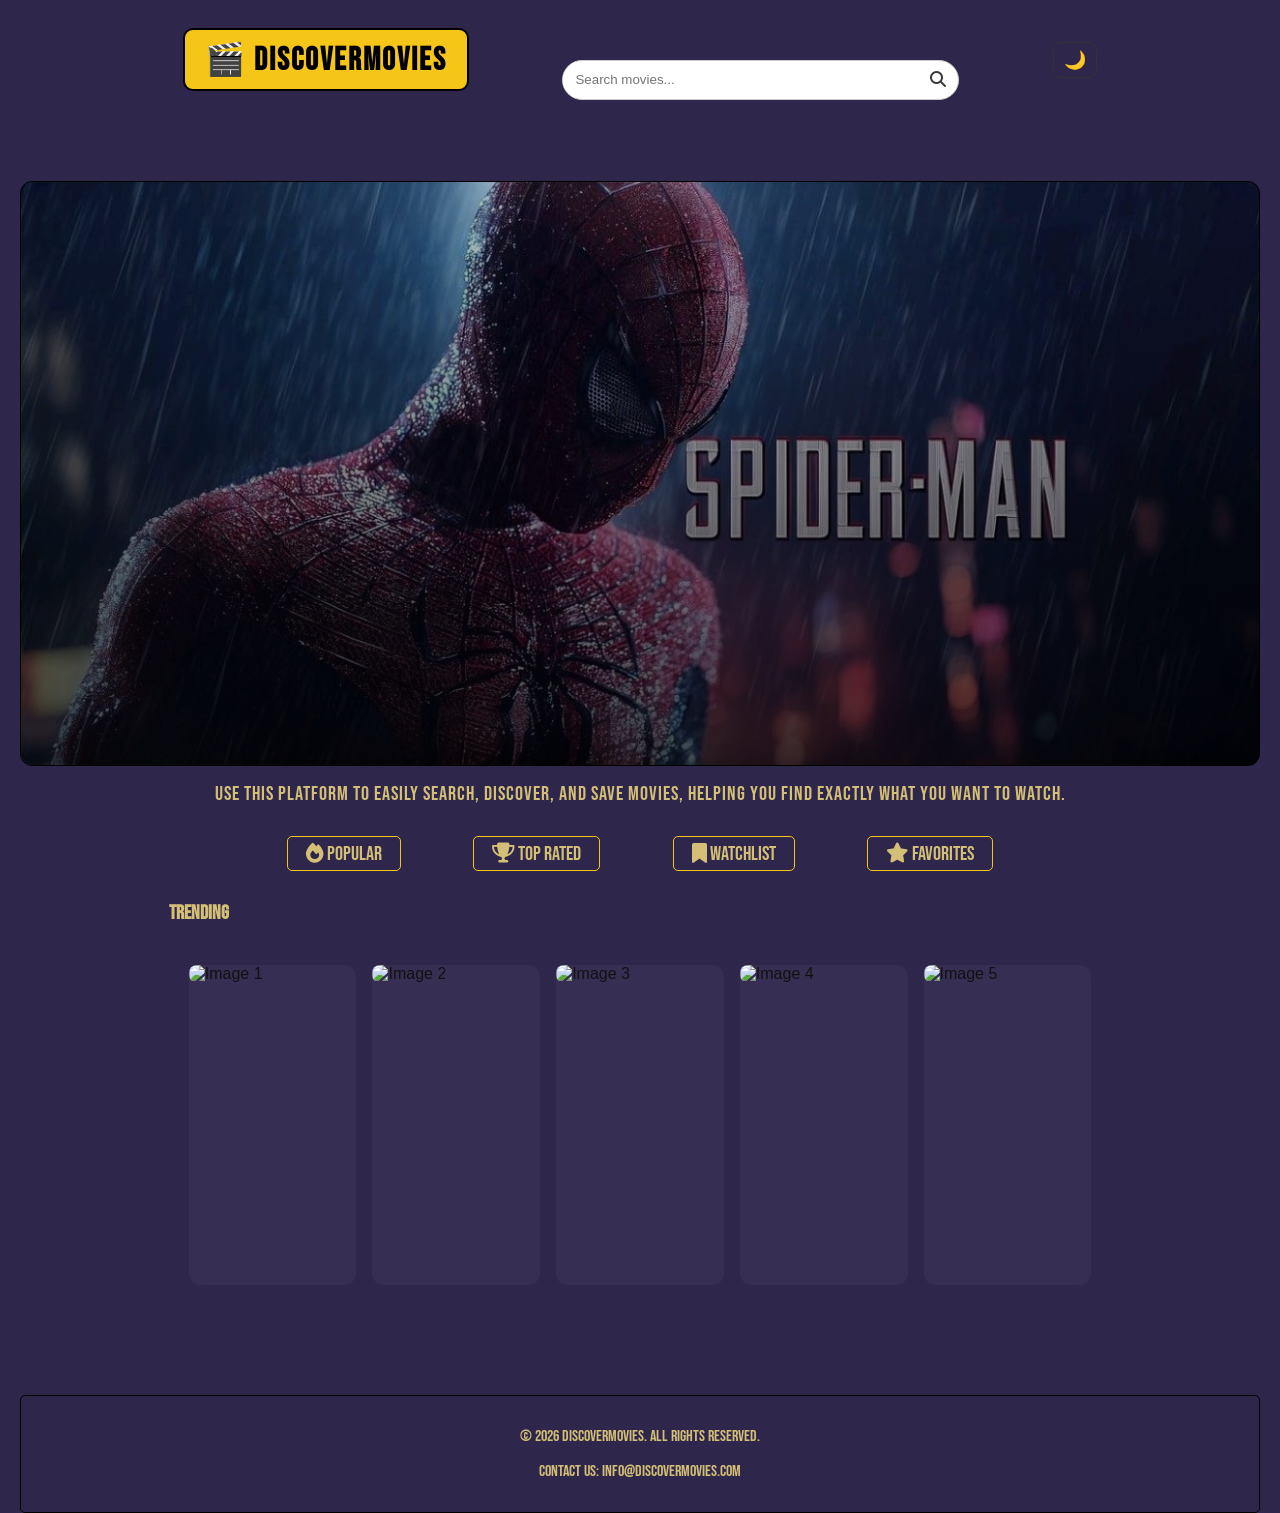
==== index.html @ f69756ed "changes all over the website" ====
<!doctype html>
<html lang="en">
  <head>
    <meta charset="UTF-8" />
    <meta name="viewport" content="width=device-width, initial-scale=1.0" />
    <title>Movie Discovery Webapp</title>
    <link rel="stylesheet" href="styles/base.css" />
    <link rel="stylesheet" href="styles/responsive.css" />
    <link
      href="https://fonts.googleapis.com/css2?family=Bebas+Neue&display=swap"
      rel="stylesheet"
    />
    <link
      rel="stylesheet"
      href="https://cdnjs.cloudflare.com/ajax/libs/font-awesome/6.5.0/css/all.min.css"
    />
  </head>
  <body>
    <div class="title">
      <h1 class="name">🎬 DiscoverMovies</h1>
      <div class="search-box">
        <input type="text" id="searchInput" placeholder="Search movies..." />
        <button class="search-btn" id="searchBtn">
          <i class="fa-solid fa-magnifying-glass"></i>
        </button>
      </div>
      <button id="themeToggle" class="theme-toggle" aria-label="Toggle theme">
        🌙
      </button>
    </div>

    <header class="heroHeader">
      <div class="overlay"></div>
    </header>

    <p class="sentence">
      Use this platform to easily search, discover, and save movies, helping you
      find exactly what you want to watch.
    </p>

    <main>
      <nav>
        <ul class="navbar">
          <li>
            <a href="popular.html" id="btn-popular"
              ><i class="fa-solid fa-fire"></i> Popular</a
            >
          </li>
          <li>
            <a href="toprated.html" id="btn-toprated"
              ><i class="fa-solid fa-trophy"></i> Top Rated</a
            >
          </li>
          <li>
            <a href="watchlist.html"
              ><i class="fa-solid fa-bookmark"></i> Watchlist</a
            >
          </li>
          <li>
            <a href="favorites.html"
              ><i class="fa-solid fa-star"></i> Favorites</a
            >
          </li>
        </ul>
      </nav>
      <section class="poster">
        <p id="title-trending">Trending</p>
        <section class="movies" id="trending-section">
          <div class="box"><img alt="Image 1" /></div>
          <div class="box"><img alt="Image 2" /></div>
          <div class="box"><img alt="Image 3" /></div>
          <div class="box"><img alt="Image 4" /></div>
          <div class="box"><img alt="Image 5" /></div>
        </section>
      </section>
    </main>

    <footer>
      <p>&copy; 2026 DiscoverMovies. All rights reserved.</p>
      <p>Contact Us: info@discovermovies.com</p>
    </footer>

    <script src="scripts/api/movieApi.js"></script>
    <script src="scripts/app.js"></script>

    
  </body>
</html>
---- styles/base.css ----
* {
  box-sizing: border-box;
}

body {
  margin: auto;
  padding: 0px 20px;
  font-family: "Segoe UI", sans-serif;
  background: #714848;
}

body.light {
  color: #111;
  background-color: #2f264c;
  /*background: linear-gradient(135deg, #f4f7fb 0%, #e2e7ef 50%, #d0d8e4 100%); #947171    #23115f*/
}

body.dark {
  color: #f6f7fb;
  background: linear-gradient(135deg, #000000 0%, #12131a 50%, #1f222c 100%);
}

body.light header {
  border-color: #000;
}

body.dark header {
  border-color: #444;
  background-color: rgba(15, 18, 28, 0.9);
}

body.light .title {
  border-color: #000;
}

body.dark .title {
  border-color: #444;
}

body.dark .theme-toggle {
  color: #fff;
  border-color: #666;
}

body.light .theme-toggle {
  color: #000;
  border-color: #333;
}

body.dark .search-box {
  background: #23252f;
  border-color: #444;
}

body.dark input {
  background: #1a1c22;
  color: #fff;
}

body.dark .search-btn i {
  color: #fff;
}

body.light h1 {
  color: #000;
  background-color: #f5c518;
  border-color: #000;
}

body.dark h1 {
  color: #000;
  background-color: #f5c518;
  border-color: #000;
}

body.light p,
body.light .sentence,
body.light nav a,
body.light .movie-title {
  color: #d3bf76;
}

body.dark nav a {
  color: #111;
}
body.dark p,
body.dark .sentence,
body.dark .movie-title {
  color: #e7e7e7;
}

h1 {
  font-family: "Bebas Neue", sans-serif;
  letter-spacing: 2px;
  color: #f5c518;
  background-color: transparent;
  border: 2px #000 solid;
  text-align: center;
  padding: 1% 2%;
  border-radius: 10px;
  font-size: 32px;
}

.title {
  padding: 0.5% 0%;
  display: flex;
  flex-direction: row;
  align-items: center;
  justify-content: space-around;
  margin: 0% 10% 5% 10%;
  gap: 1rem;
  flex-wrap: wrap;
}

.header {
  display: flex;
  align-items: center;
  justify-content: space-between;
  padding: 16px 24px;
}

/* Theme button */
.theme-toggle {
  font-size: 18px;
  background: transparent;
  border: 1px solid #ccc;
  border-radius: 8px;
  padding: 6px 10px;
  cursor: pointer;
  transition: all 0.3s ease;
}

.theme-toggle:hover {
  background: rgba(255, 255, 255, 0.1);
}

p {
  color: #ffffffff;
}
/* header */

header {
  display: flex;
  flex-direction: column;
  justify-content: space-around;
  align-items: center;
  color: white;
  margin: 0% 10%;
  max-height: 65vh;
  font-weight: 700;
  font-size: 18px;
  padding: 0px 10px 10px 10px;
  border: 1px #000 solid;
  border-radius: 8px;
}

.search-box {
  display: flex;
  align-items: center;
  width: 40%;
  margin-top: 40px;
  border: 1px solid #ccc;
  border-radius: 25px;
  overflow: hidden;
  background: #fff;
}

input {
  flex: 1;
  padding: 10px 12px;
  border: none;
  outline: none;
}

input:focus {
  border: 2px solid #7aab00ef;
  border-radius: 25px;
}

.search-btn {
  background: none;
  border: none;
  padding: 10px 12px;
  cursor: pointer;
  font-size: 16px;
}

.search-btn i {
  color: #3b3a3a;
}

.search-btn:hover {
  color: #000;
}

.heroHeader {
  height: 70vh;
  background-size: cover;
  background-position: center;
  background-repeat: no-repeat;
  display: flex;
  flex-direction: column;
  align-items: center;
  justify-content: center;
  position: relative;
  border-radius: 12px;
  margin: 0 0 16px 0;
  width: 100%;
}

.heroHeader::before {
  content: "";
  position: absolute;
  top: 0;
  left: 0;
  width: 100%;
  height: 100%;
  background: linear-gradient(
    to bottom,
    rgba(0, 0, 0, 0.2),
    rgba(0, 0, 0, 0.7)
  );
  border-radius: 12px;
  z-index: 0;
}

.heroHeader * {
  position: relative;
  z-index: 1;
}

.sentence {
  margin: 16px 10%;
  font-family: "Bebas Neue", sans-serif;
  font-size: 20px;
  color: #e0f7fa;
  text-align: center;
  letter-spacing: 1px;
  padding: 0 20px;
}

main {
  max-width: 80%;
  margin: 0% 12%;
}

.navbar {
  display: flex;
  flex-direction: row;
  justify-content: center;
  list-style: none;
  align-items: center;
  color: white;
  font-family: "Bebas Neue", sans-serif;
  font-weight: 500;
  font-size: 20px;
  padding: 10px 20px;
  border-radius: 8px;
}

li a,
li i {
  color: inherit;
  text-decoration: none;
}

.navbar li {
  padding: 0.5% 2%;
  margin: 0% 4%;
  border: 1px solid #f5c518;
  border-radius: 5px;
  color: #f5c518;
  background-color: transparent;
  transition:
    transform 0.3s ease,
    filter 0.3s ease;
}

.navbar li:hover {
  filter: brightness(0.5);
  transform: translateY(-10px);
}

.poster p {
  font-family: "Bebas Neue", sans-serif;
  font-weight: 700;
  font-size: 20px;
  color: #f5c518;
}

.movies {
  display: grid;
  flex-wrap: wrap;
  grid-template-columns: repeat(5, minmax(150px, 1fr));
  gap: 16px;
  padding: 20px;
}

.see-more {
  display: flex;
  align-items: center;
  justify-content: center;
  gap: 6px;
  color: #b3b3b3;
  margin: 0% 4%;
  transition:
    transform 0.3s ease,
    filter 0.3s ease;
}

.box {
  min-width: 100%;
  height: 320px;
  background: rgba(255, 255, 255, 0.04);
  border-radius: 12px;
  cursor: pointer;
  transition:
    transform 0.3s ease,
    filter 0.3s ease;
}
.box:hover {
  filter: brightness(0.5);
  transform: translateY(-10px);
}

.detail-actions {
  display: flex;
  flex-wrap: wrap;
  gap: 12px;
  margin-top: 20px;
}

.action-btn {
  padding: 10px 18px;
  border: none;
  border-radius: 10px;
  background: #f5c518;
  color: #000;
  font-weight: 700;
  cursor: pointer;
  transition:
    transform 0.2s ease,
    filter 0.2s ease;
}

.action-btn:hover {
  transform: translateY(-2px);
  filter: brightness(0.95);
}

.action-btn:disabled {
  opacity: 0.65;
  cursor: not-allowed;
}

.card {
  width: 100%;
  max-width: 400px;
  min-height: 500px;
  background: rgba(255, 255, 255, 0.04);
  border-radius: 12px;
  cursor: pointer;
  transition:
    transform 0.3s ease,
    filter 0.3s ease;
}

.movie-poster {
  width: 100%;
  max-width: 360px;
  background-size: cover;
  background-position: center;
  border-radius: 12px;
  display: flex;
  align-items: center;
  justify-content: center;
  margin: 0 auto;
}

img {
  width: 100%;
  height: 100%;
  object-fit: cover;
  border-radius: 8px;
}

footer {
  text-align: center;
  padding: 15px;
  font-size: 16px;
  color: #e0f7fa;
  border-radius: 5px;
  border: #000 solid 1px;
  font-family: "Bebas Neue", sans-serif;
  /*background-color: linear-gradient(
    135deg,
    #434343 0%,
    #434343 50%,
    #4e4e4e 100%
  );*/
  margin-top: 90px;
}

@media (max-width: 600px) {
  body {
    margin: 0%;
    width: 100vw;
  }

  .title {
    display: flex;
    flex-direction: column;
    align-items: center;
    justify-content: center;
    width: 100%;
    gap: 10px;
    margin: 20px 0px;
  }
}
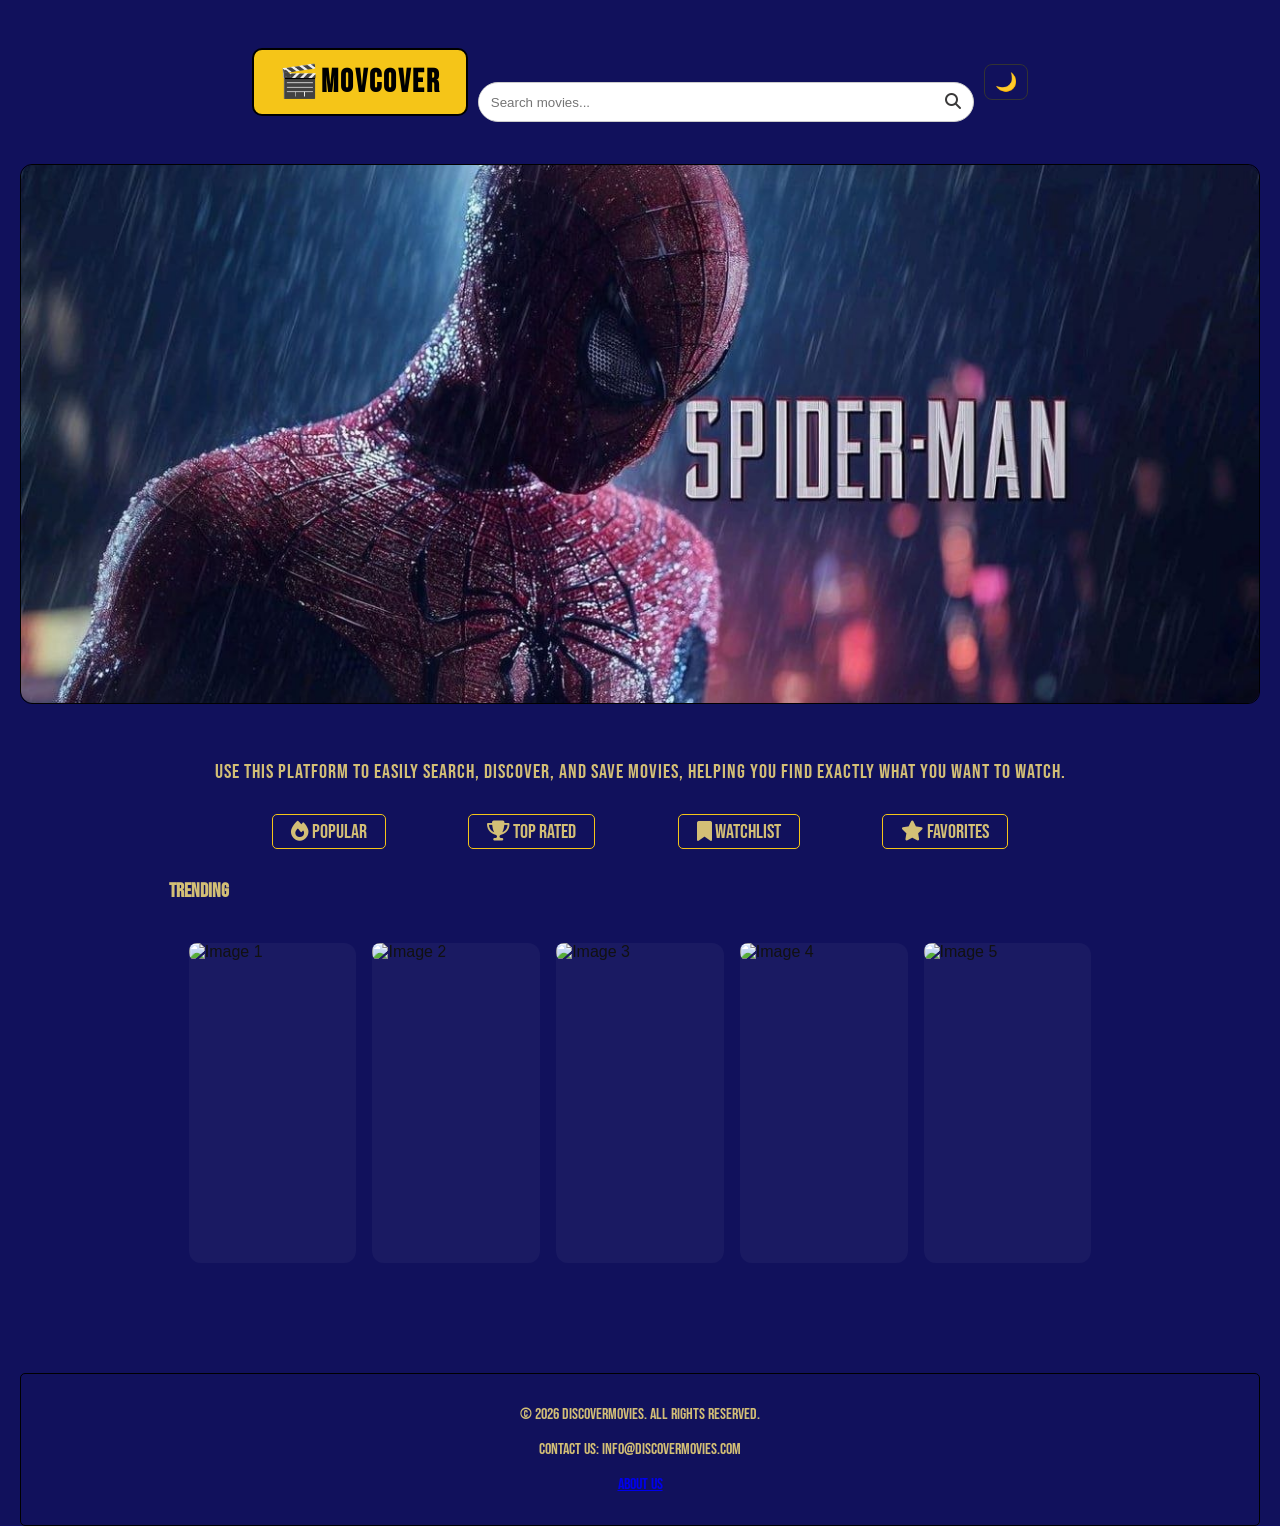
==== commit a30cf08a: "Merge branch 'dev' into feature/hero-section" ====
--- a/index.html
+++ b/index.html
@@ -17,7 +17,7 @@
   </head>
   <body>
     <div class="title">
-      <h1 class="name">🎬 DiscoverMovies</h1>
+      <h1 class="name">🎬MOVCOVER </h1>
       <div class="search-box">
         <input type="text" id="searchInput" placeholder="Search movies..." />
         <button class="search-btn" id="searchBtn">
@@ -29,9 +29,15 @@
       </button>
     </div>
 
-    <header class="heroHeader">
-      <div class="overlay"></div>
-    </header>
+  <!-- HERO SECTION -->
+<header class="heroHeader"></header>
+
+<!-- MOVIES SECTION -->
+<main>
+  <section class="movies" id="listing-section">
+    <!-- Movie cards appear here ONLY -->
+  </section>
+</main>
 
     <p class="sentence">
       Use this platform to easily search, discover, and save movies, helping you
@@ -71,6 +77,7 @@
           <div class="box"><img alt="Image 3" /></div>
           <div class="box"><img alt="Image 4" /></div>
           <div class="box"><img alt="Image 5" /></div>
+         
         </section>
       </section>
     </main>
@@ -78,6 +85,7 @@
     <footer>
       <p>&copy; 2026 DiscoverMovies. All rights reserved.</p>
       <p>Contact Us: info@discovermovies.com</p>
+      <p><a href="about_us.html">About Us</a></p>
     </footer>
 
     <script src="scripts/api/movieApi.js"></script>
--- a/styles/base.css
+++ b/styles/base.css
@@ -11,7 +11,7 @@
 
 body.light {
   color: #111;
-  background-color: #2f264c;
+  background-color: #11115c;
   /*background: linear-gradient(135deg, #f4f7fb 0%, #e2e7ef 50%, #d0d8e4 100%); #947171    #23115f*/
 }
 
@@ -107,7 +107,7 @@
   flex-direction: row;
   align-items: center;
   justify-content: space-around;
-  margin: 0% 10% 5% 10%;
+  margin: 0% 10%;
   gap: 1rem;
   flex-wrap: wrap;
 }
@@ -145,7 +145,7 @@
   justify-content: space-around;
   align-items: center;
   color: white;
-  margin: 0% 10%;
+  
   max-height: 65vh;
   font-weight: 700;
   font-size: 18px;
@@ -192,22 +192,46 @@
 .search-btn:hover {
   color: #000;
 }
-
+/* ---------- HERO HEADER ---------- */
 .heroHeader {
-  height: 70vh;
+  position: relative;
+  height: 60vh;                 /* shorter than before so header isn't too tall */
+  width: 100%;
+  overflow: hidden;             /* hides slides outside container */
+  border-radius: 12px;
+  margin-top: 20px;             /* space under header */
+}
+
+/* Hero slide style */
+.heroHeader .slide {
+  position: absolute;
+  top: 0;
+  left: 100%;                  /* start off-screen right */
+  width: 100%;
+  height: 100%;
   background-size: cover;
   background-position: center;
-  background-repeat: no-repeat;
-  display: flex;
-  flex-direction: column;
-  align-items: center;
-  justify-content: center;
-  position: relative;
   border-radius: 12px;
   margin: 0 0 16px 0;
   width: 100%;
-}
-
+  transition: left 1.2s ease-in-out, opacity 1.2s ease-in-out;
+  opacity: 0;
+  z-index: 0;
+}
+
+.heroHeader .slide.active {
+  left: 0;                     /* move to visible */
+  opacity: 1;
+  z-index: 1;
+}
+
+.heroHeader .slide.prev {
+  left: -100%;                 /* slide out left */
+  opacity: 0;
+  z-index: 0;
+}
+
+/* Optional overlay for readability */
 .heroHeader::before {
   content: "";
   position: absolute;
@@ -217,13 +241,14 @@
   height: 100%;
   background: linear-gradient(
     to bottom,
-    rgba(0, 0, 0, 0.2),
-    rgba(0, 0, 0, 0.7)
+    rgba(7, 7, 7, 0.2),
+    rgba(7, 7, 7, 0.7)
   );
   border-radius: 12px;
   z-index: 0;
 }
 
+/* Hero text on top of slides */
 .heroHeader * {
   position: relative;
   z-index: 1;
@@ -295,6 +320,7 @@
   gap: 16px;
   padding: 20px;
 }
+
 
 .see-more {
   display: flex;
@@ -392,12 +418,12 @@
   border-radius: 5px;
   border: #000 solid 1px;
   font-family: "Bebas Neue", sans-serif;
-  /*background-color: linear-gradient(
+  background-color: linear-gradient(
     135deg,
     #434343 0%,
     #434343 50%,
     #4e4e4e 100%
-  );*/
+  );
   margin-top: 90px;
 }
 
@@ -405,15 +431,69 @@
   body {
     margin: 0%;
     width: 100vw;
-  }
-
-  .title {
-    display: flex;
-    flex-direction: column;
-    align-items: center;
-    justify-content: center;
-    width: 100%;
-    gap: 10px;
-    margin: 20px 0px;
-  }
-}
+    padding: 0px 10px;
+  } 
+}
+
+.title {
+  display: flex;
+  flex-direction: center;
+  align-items: center;
+  justify-content: center;
+  width: 100%;
+  gap: 10px;
+  margin: 20px 0px;
+}
+
+.navbar {
+  flex-direction: center;
+  gap: 10px;
+}
+/* ABOUT PAGE FIX (MATCHES SITE DESIGN) */
+
+.about-container {
+  max-width: 80%;
+  margin: 40px auto;
+}
+
+/* Use SAME style as .box (movie cards) */
+.about-box {
+  background: rgba(255, 255, 255, 0.04);
+  border-radius: 12px;
+  padding: 25px;
+  transition:
+    transform 0.3s ease,
+    filter 0.3s ease;
+}
+
+/* SAME hover as movie cards */
+.about-box:hover {
+  transform: translateY(-10px);
+  filter: brightness(0.8);
+}
+
+/* TEXT STYLE (match your site) */
+.about-box h2 {
+  font-family: "Bebas Neue", sans-serif;
+  margin-bottom: 10px;
+}
+
+.about-box p {
+  margin-bottom: 20px;
+  font-size: 16px;
+}
+
+/* DARK MODE */
+body.dark .about-box {
+  background: rgba(190, 40, 40, 0.04);
+}
+
+/* LIGHT MODE */
+body.light .about-box {
+  background: rgba(0, 0, 0, 0.05);
+}
+/* ABOUT PAGE HEADER FIX */
+.about-page .heroHeader {
+  height: 3px; /* smaller */
+  min-height: 2px;
+}
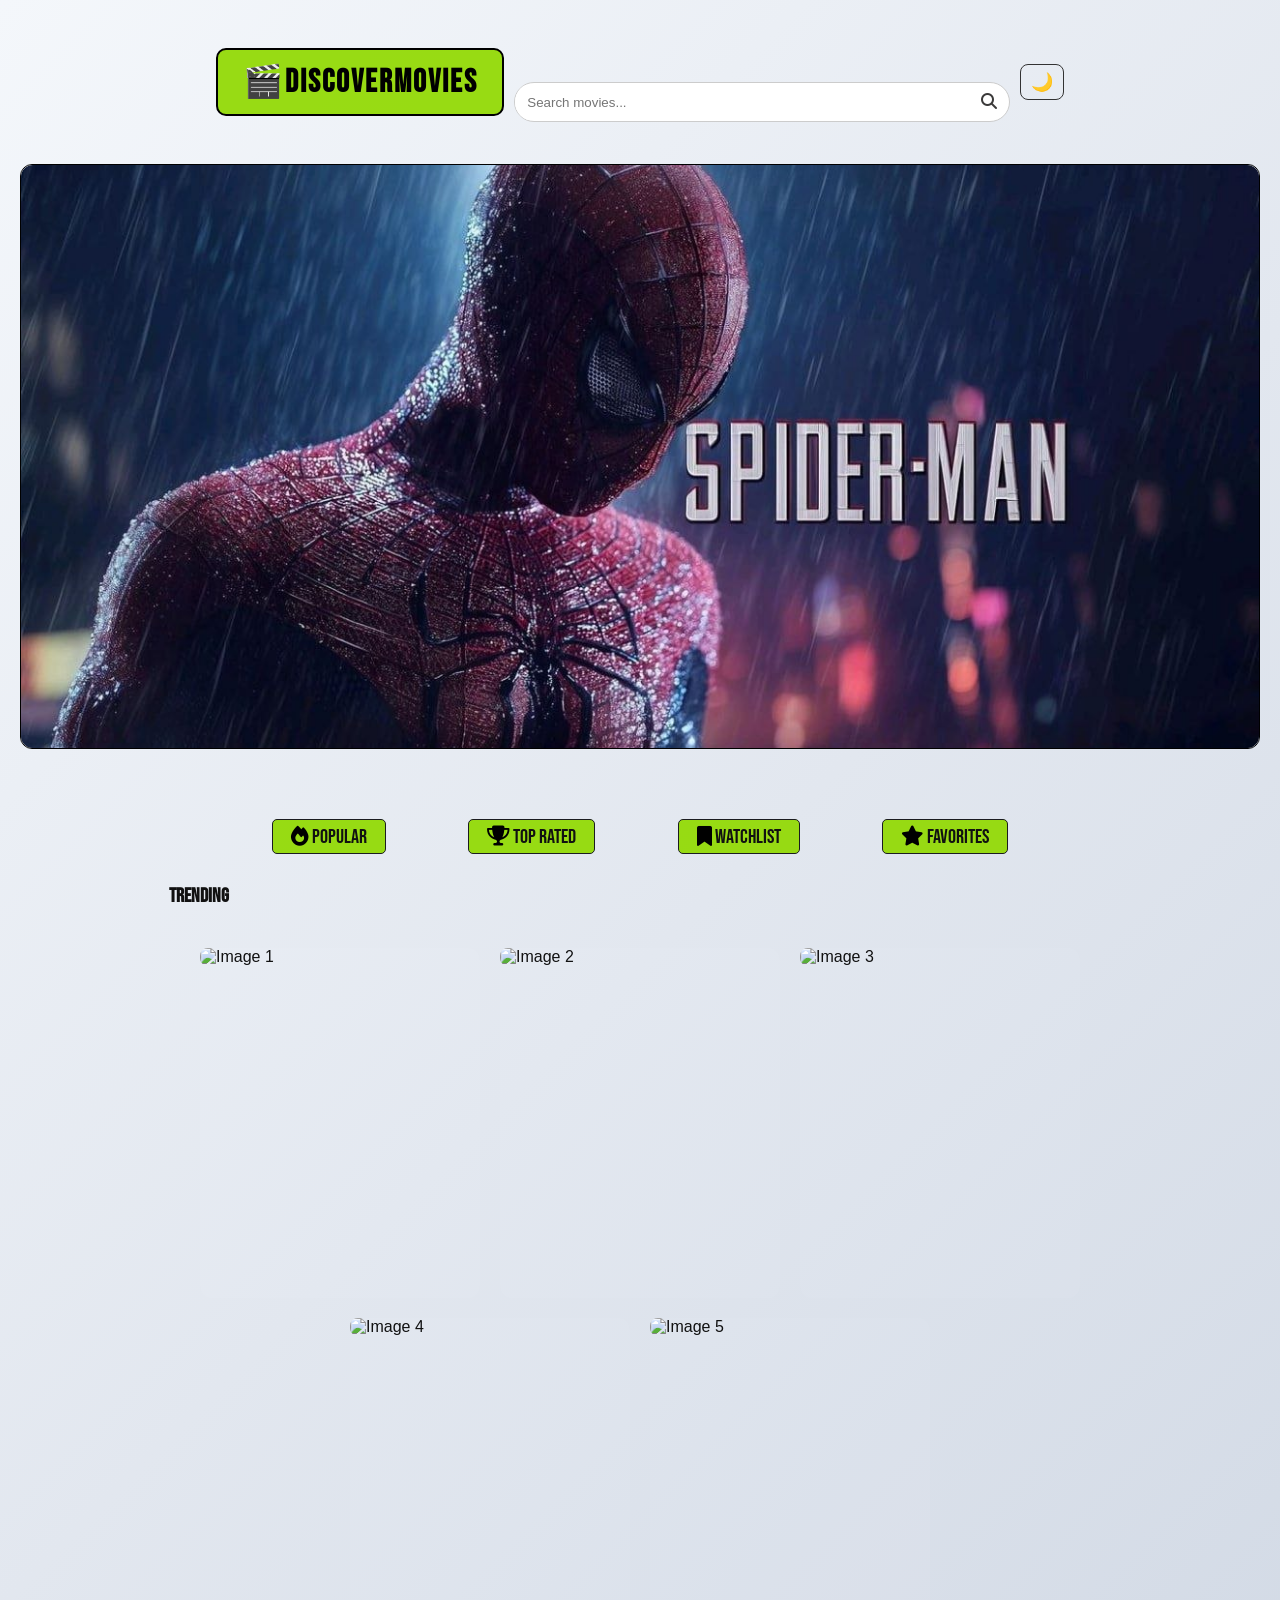
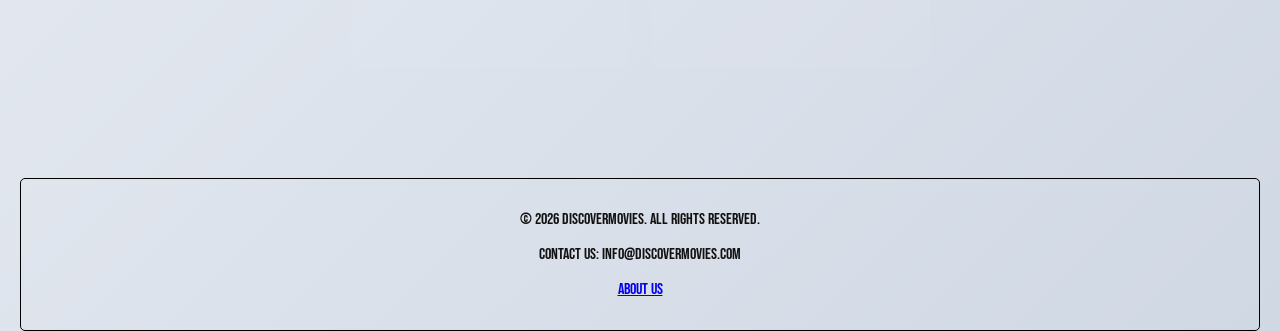
==== commit daccb7ac: "Final" ====
--- a/index.html
+++ b/index.html
@@ -5,7 +5,7 @@
     <meta name="viewport" content="width=device-width, initial-scale=1.0" />
     <title>Movie Discovery Webapp</title>
     <link rel="stylesheet" href="styles/base.css" />
-    <link rel="stylesheet" href="styles/responsive.css" />
+    <link rel="stylesheet" href="styles/responsive.css">
     <link
       href="https://fonts.googleapis.com/css2?family=Bebas+Neue&display=swap"
       rel="stylesheet"
@@ -17,7 +17,7 @@
   </head>
   <body>
     <div class="title">
-      <h1 class="name">🎬MOVCOVER </h1>
+      <h1 class="name">🎬DiscoverMovies</h1>
       <div class="search-box">
         <input type="text" id="searchInput" placeholder="Search movies..." />
         <button class="search-btn" id="searchBtn">
@@ -38,11 +38,6 @@
     <!-- Movie cards appear here ONLY -->
   </section>
 </main>
-
-    <p class="sentence">
-      Use this platform to easily search, discover, and save movies, helping you
-      find exactly what you want to watch.
-    </p>
 
     <main>
       <nav>
@@ -69,6 +64,7 @@
           </li>
         </ul>
       </nav>
+
       <section class="poster">
         <p id="title-trending">Trending</p>
         <section class="movies" id="trending-section">
@@ -79,6 +75,7 @@
           <div class="box"><img alt="Image 5" /></div>
          
         </section>
+
       </section>
     </main>
 
@@ -87,10 +84,7 @@
       <p>Contact Us: info@discovermovies.com</p>
       <p><a href="about_us.html">About Us</a></p>
     </footer>
-
     <script src="scripts/api/movieApi.js"></script>
     <script src="scripts/app.js"></script>
-
-    
   </body>
 </html>
--- a/styles/base.css
+++ b/styles/base.css
@@ -6,13 +6,17 @@
   margin: auto;
   padding: 0px 20px;
   font-family: "Segoe UI", sans-serif;
-  background: #714848;
+  background: linear-gradient(
+    135deg,
+    #000000 0%,
+    /* deep navy */ #1b1c20 50%,
+    /* near black */ #232324eb 100% /* soft contrast */
+  );
 }
 
 body.light {
   color: #111;
-  background-color: #11115c;
-  /*background: linear-gradient(135deg, #f4f7fb 0%, #e2e7ef 50%, #d0d8e4 100%); #947171    #23115f*/
+  background: linear-gradient(135deg, #f4f7fb 0%, #e2e7ef 50%, #d0d8e4 100%);
 }
 
 body.dark {
@@ -63,13 +67,13 @@
 
 body.light h1 {
   color: #000;
-  background-color: #f5c518;
+  background-color: #93da05ef;
   border-color: #000;
 }
 
 body.dark h1 {
   color: #000;
-  background-color: #f5c518;
+  background-color: #93da05ef;
   border-color: #000;
 }
 
@@ -77,7 +81,7 @@
 body.light .sentence,
 body.light nav a,
 body.light .movie-title {
-  color: #d3bf76;
+  color: #111;
 }
 
 body.dark nav a {
@@ -92,13 +96,12 @@
 h1 {
   font-family: "Bebas Neue", sans-serif;
   letter-spacing: 2px;
-  color: #f5c518;
-  background-color: transparent;
+  color: #000;
+  background-color: #93da05ef;
   border: 2px #000 solid;
   text-align: center;
   padding: 1% 2%;
   border-radius: 10px;
-  font-size: 32px;
 }
 
 .title {
@@ -106,9 +109,9 @@
   display: flex;
   flex-direction: row;
   align-items: center;
-  justify-content: space-around;
+  justify-content: space-evenly;
   margin: 0% 10%;
-  gap: 1rem;
+  gap: 10%;
   flex-wrap: wrap;
 }
 
@@ -195,7 +198,7 @@
 /* ---------- HERO HEADER ---------- */
 .heroHeader {
   position: relative;
-  height: 60vh;                 /* shorter than before so header isn't too tall */
+  height: 75vh;                 /* shorter than before so header isn't too tall */
   width: 100%;
   overflow: hidden;             /* hides slides outside container */
   border-radius: 12px;
@@ -212,8 +215,6 @@
   background-size: cover;
   background-position: center;
   border-radius: 12px;
-  margin: 0 0 16px 0;
-  width: 100%;
   transition: left 1.2s ease-in-out, opacity 1.2s ease-in-out;
   opacity: 0;
   z-index: 0;
@@ -255,13 +256,9 @@
 }
 
 .sentence {
-  margin: 16px 10%;
-  font-family: "Bebas Neue", sans-serif;
-  font-size: 20px;
-  color: #e0f7fa;
-  text-align: center;
-  letter-spacing: 1px;
-  padding: 0 20px;
+  margin: 2%;
+  font-family: "Bebas Neue", sans-serif;
+  font-size: 22px;
 }
 
 main {
@@ -285,17 +282,17 @@
 
 li a,
 li i {
-  color: inherit;
+  color: #000;
   text-decoration: none;
 }
 
 .navbar li {
   padding: 0.5% 2%;
   margin: 0% 4%;
-  border: 1px solid #f5c518;
+  border: 1px solid #1b1c20;
   border-radius: 5px;
-  color: #f5c518;
-  background-color: transparent;
+  color: rgb(0, 0, 0);
+  background-color: #93da05ef;
   transition:
     transform 0.3s ease,
     filter 0.3s ease;
@@ -310,14 +307,14 @@
   font-family: "Bebas Neue", sans-serif;
   font-weight: 700;
   font-size: 20px;
-  color: #f5c518;
+  color: #90d308ef;
 }
 
 .movies {
-  display: grid;
+  display: flex;
   flex-wrap: wrap;
-  grid-template-columns: repeat(5, minmax(150px, 1fr));
-  gap: 16px;
+  justify-content: center;
+  gap: 20px;
   padding: 20px;
 }
 
@@ -335,8 +332,8 @@
 }
 
 .box {
-  min-width: 100%;
-  height: 320px;
+  min-width: 280px;
+  height: 350px;
   background: rgba(255, 255, 255, 0.04);
   border-radius: 12px;
   cursor: pointer;
@@ -360,7 +357,7 @@
   padding: 10px 18px;
   border: none;
   border-radius: 10px;
-  background: #f5c518;
+  background: #93da05ef;
   color: #000;
   font-weight: 700;
   cursor: pointer;
@@ -414,7 +411,7 @@
   text-align: center;
   padding: 15px;
   font-size: 16px;
-  color: #e0f7fa;
+  color: #93da05ef;
   border-radius: 5px;
   border: #000 solid 1px;
   font-family: "Bebas Neue", sans-serif;
@@ -428,7 +425,7 @@
 }
 
 @media (max-width: 600px) {
-  body {
+body {
     margin: 0%;
     width: 100vw;
     padding: 0px 10px;
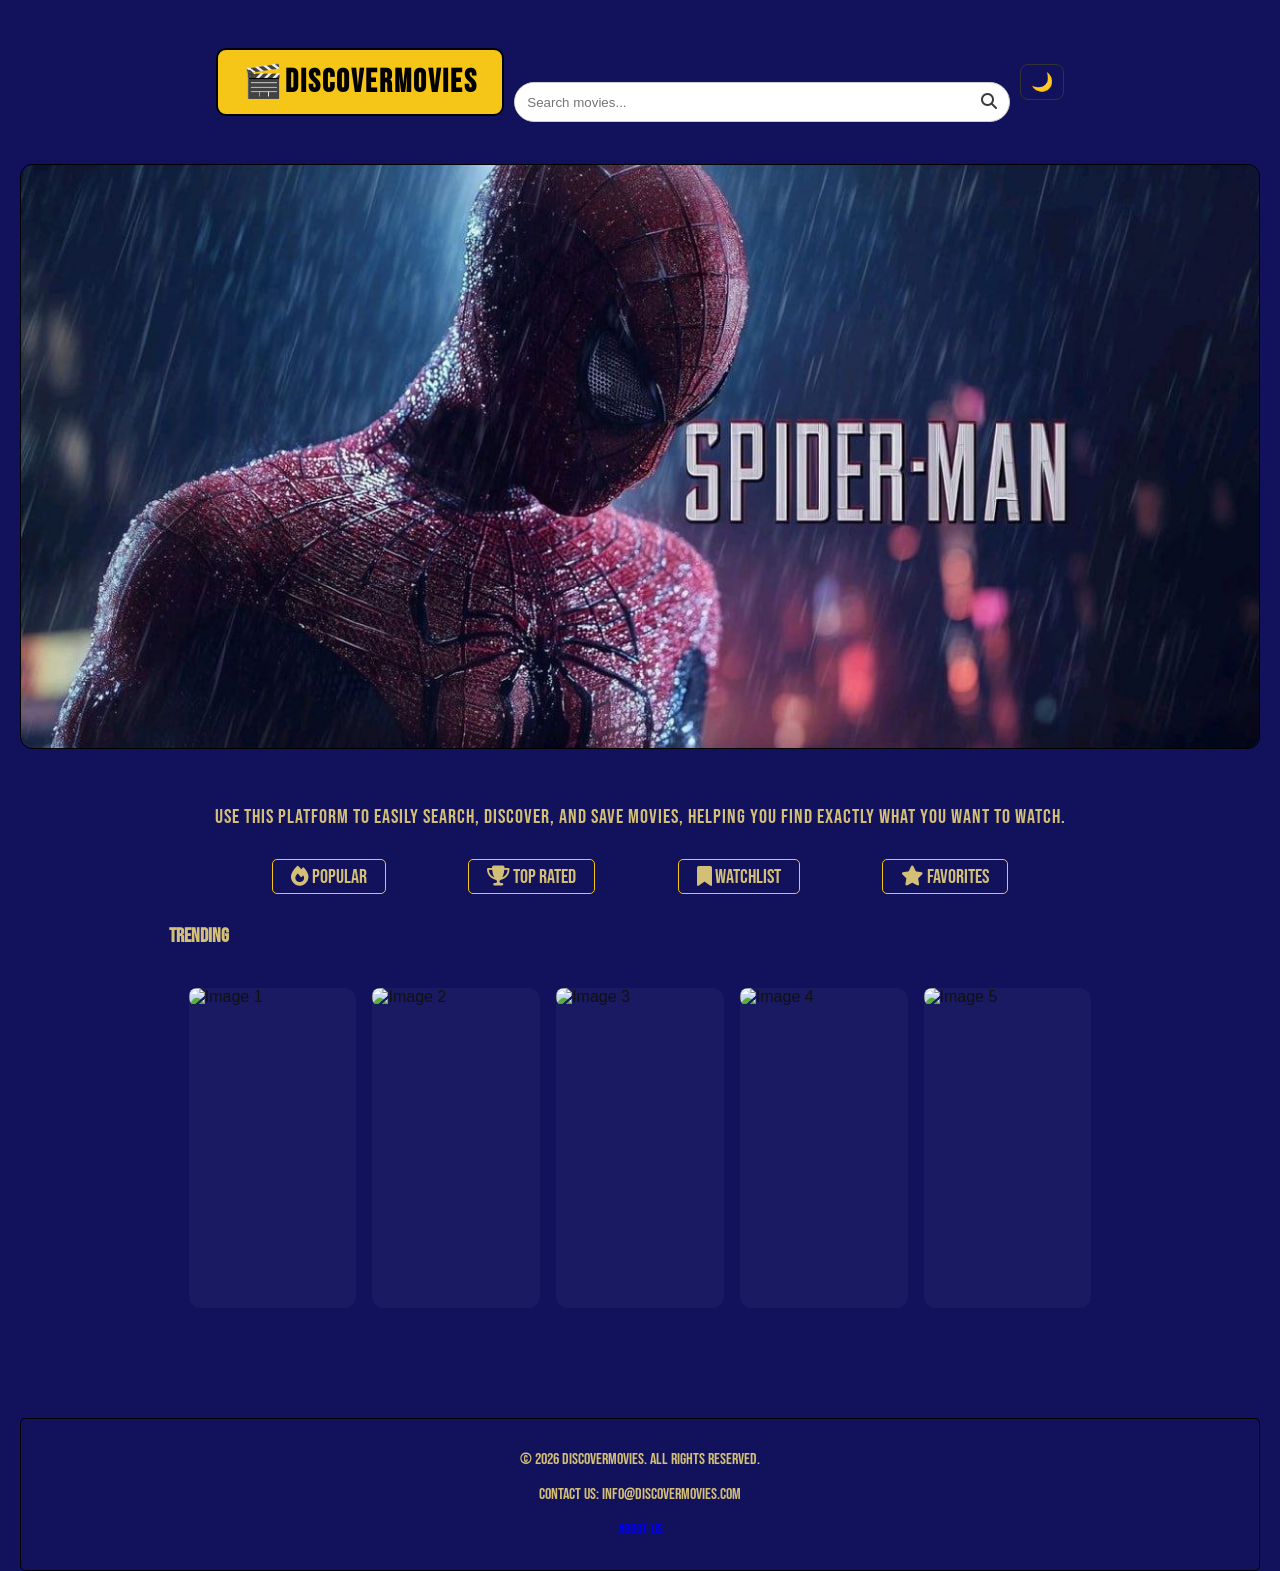
==== commit 739c8ffa: "Merge branch 'dev' into feature/hero-section" ====
--- a/index.html
+++ b/index.html
@@ -5,7 +5,7 @@
     <meta name="viewport" content="width=device-width, initial-scale=1.0" />
     <title>Movie Discovery Webapp</title>
     <link rel="stylesheet" href="styles/base.css" />
-    <link rel="stylesheet" href="styles/responsive.css">
+    <link rel="stylesheet" href="styles/responsive.css" />
     <link
       href="https://fonts.googleapis.com/css2?family=Bebas+Neue&display=swap"
       rel="stylesheet"
@@ -39,6 +39,11 @@
   </section>
 </main>
 
+    <p class="sentence">
+      Use this platform to easily search, discover, and save movies, helping you
+      find exactly what you want to watch.
+    </p>
+
     <main>
       <nav>
         <ul class="navbar">
@@ -64,7 +69,6 @@
           </li>
         </ul>
       </nav>
-
       <section class="poster">
         <p id="title-trending">Trending</p>
         <section class="movies" id="trending-section">
@@ -75,7 +79,6 @@
           <div class="box"><img alt="Image 5" /></div>
          
         </section>
-
       </section>
     </main>
 
@@ -84,7 +87,10 @@
       <p>Contact Us: info@discovermovies.com</p>
       <p><a href="about_us.html">About Us</a></p>
     </footer>
+
     <script src="scripts/api/movieApi.js"></script>
     <script src="scripts/app.js"></script>
+
+    
   </body>
 </html>
--- a/styles/base.css
+++ b/styles/base.css
@@ -6,17 +6,13 @@
   margin: auto;
   padding: 0px 20px;
   font-family: "Segoe UI", sans-serif;
-  background: linear-gradient(
-    135deg,
-    #000000 0%,
-    /* deep navy */ #1b1c20 50%,
-    /* near black */ #232324eb 100% /* soft contrast */
-  );
+  background: #714848;
 }
 
 body.light {
   color: #111;
-  background: linear-gradient(135deg, #f4f7fb 0%, #e2e7ef 50%, #d0d8e4 100%);
+  background-color: #11115c;
+  /*background: linear-gradient(135deg, #f4f7fb 0%, #e2e7ef 50%, #d0d8e4 100%); #947171    #23115f*/
 }
 
 body.dark {
@@ -67,13 +63,13 @@
 
 body.light h1 {
   color: #000;
-  background-color: #93da05ef;
+  background-color: #f5c518;
   border-color: #000;
 }
 
 body.dark h1 {
   color: #000;
-  background-color: #93da05ef;
+  background-color: #f5c518;
   border-color: #000;
 }
 
@@ -81,7 +77,7 @@
 body.light .sentence,
 body.light nav a,
 body.light .movie-title {
-  color: #111;
+  color: #d3bf76;
 }
 
 body.dark nav a {
@@ -96,12 +92,13 @@
 h1 {
   font-family: "Bebas Neue", sans-serif;
   letter-spacing: 2px;
-  color: #000;
-  background-color: #93da05ef;
+  color: #f5c518;
+  background-color: transparent;
   border: 2px #000 solid;
   text-align: center;
   padding: 1% 2%;
   border-radius: 10px;
+  font-size: 32px;
 }
 
 .title {
@@ -215,6 +212,8 @@
   background-size: cover;
   background-position: center;
   border-radius: 12px;
+  margin: 0 0 16px 0;
+  width: 100%;
   transition: left 1.2s ease-in-out, opacity 1.2s ease-in-out;
   opacity: 0;
   z-index: 0;
@@ -256,9 +255,13 @@
 }
 
 .sentence {
-  margin: 2%;
-  font-family: "Bebas Neue", sans-serif;
-  font-size: 22px;
+  margin: 16px 10%;
+  font-family: "Bebas Neue", sans-serif;
+  font-size: 20px;
+  color: #e0f7fa;
+  text-align: center;
+  letter-spacing: 1px;
+  padding: 0 20px;
 }
 
 main {
@@ -282,17 +285,17 @@
 
 li a,
 li i {
-  color: #000;
+  color: inherit;
   text-decoration: none;
 }
 
 .navbar li {
   padding: 0.5% 2%;
   margin: 0% 4%;
-  border: 1px solid #1b1c20;
+  border: 1px solid #f5c518;
   border-radius: 5px;
-  color: rgb(0, 0, 0);
-  background-color: #93da05ef;
+  color: #f5c518;
+  background-color: transparent;
   transition:
     transform 0.3s ease,
     filter 0.3s ease;
@@ -307,14 +310,14 @@
   font-family: "Bebas Neue", sans-serif;
   font-weight: 700;
   font-size: 20px;
-  color: #90d308ef;
+  color: #f5c518;
 }
 
 .movies {
-  display: flex;
+  display: grid;
   flex-wrap: wrap;
-  justify-content: center;
-  gap: 20px;
+  grid-template-columns: repeat(5, minmax(150px, 1fr));
+  gap: 16px;
   padding: 20px;
 }
 
@@ -332,8 +335,8 @@
 }
 
 .box {
-  min-width: 280px;
-  height: 350px;
+  min-width: 100%;
+  height: 320px;
   background: rgba(255, 255, 255, 0.04);
   border-radius: 12px;
   cursor: pointer;
@@ -357,7 +360,7 @@
   padding: 10px 18px;
   border: none;
   border-radius: 10px;
-  background: #93da05ef;
+  background: #f5c518;
   color: #000;
   font-weight: 700;
   cursor: pointer;
@@ -411,7 +414,7 @@
   text-align: center;
   padding: 15px;
   font-size: 16px;
-  color: #93da05ef;
+  color: #e0f7fa;
   border-radius: 5px;
   border: #000 solid 1px;
   font-family: "Bebas Neue", sans-serif;
@@ -425,7 +428,7 @@
 }
 
 @media (max-width: 600px) {
-body {
+  body {
     margin: 0%;
     width: 100vw;
     padding: 0px 10px;
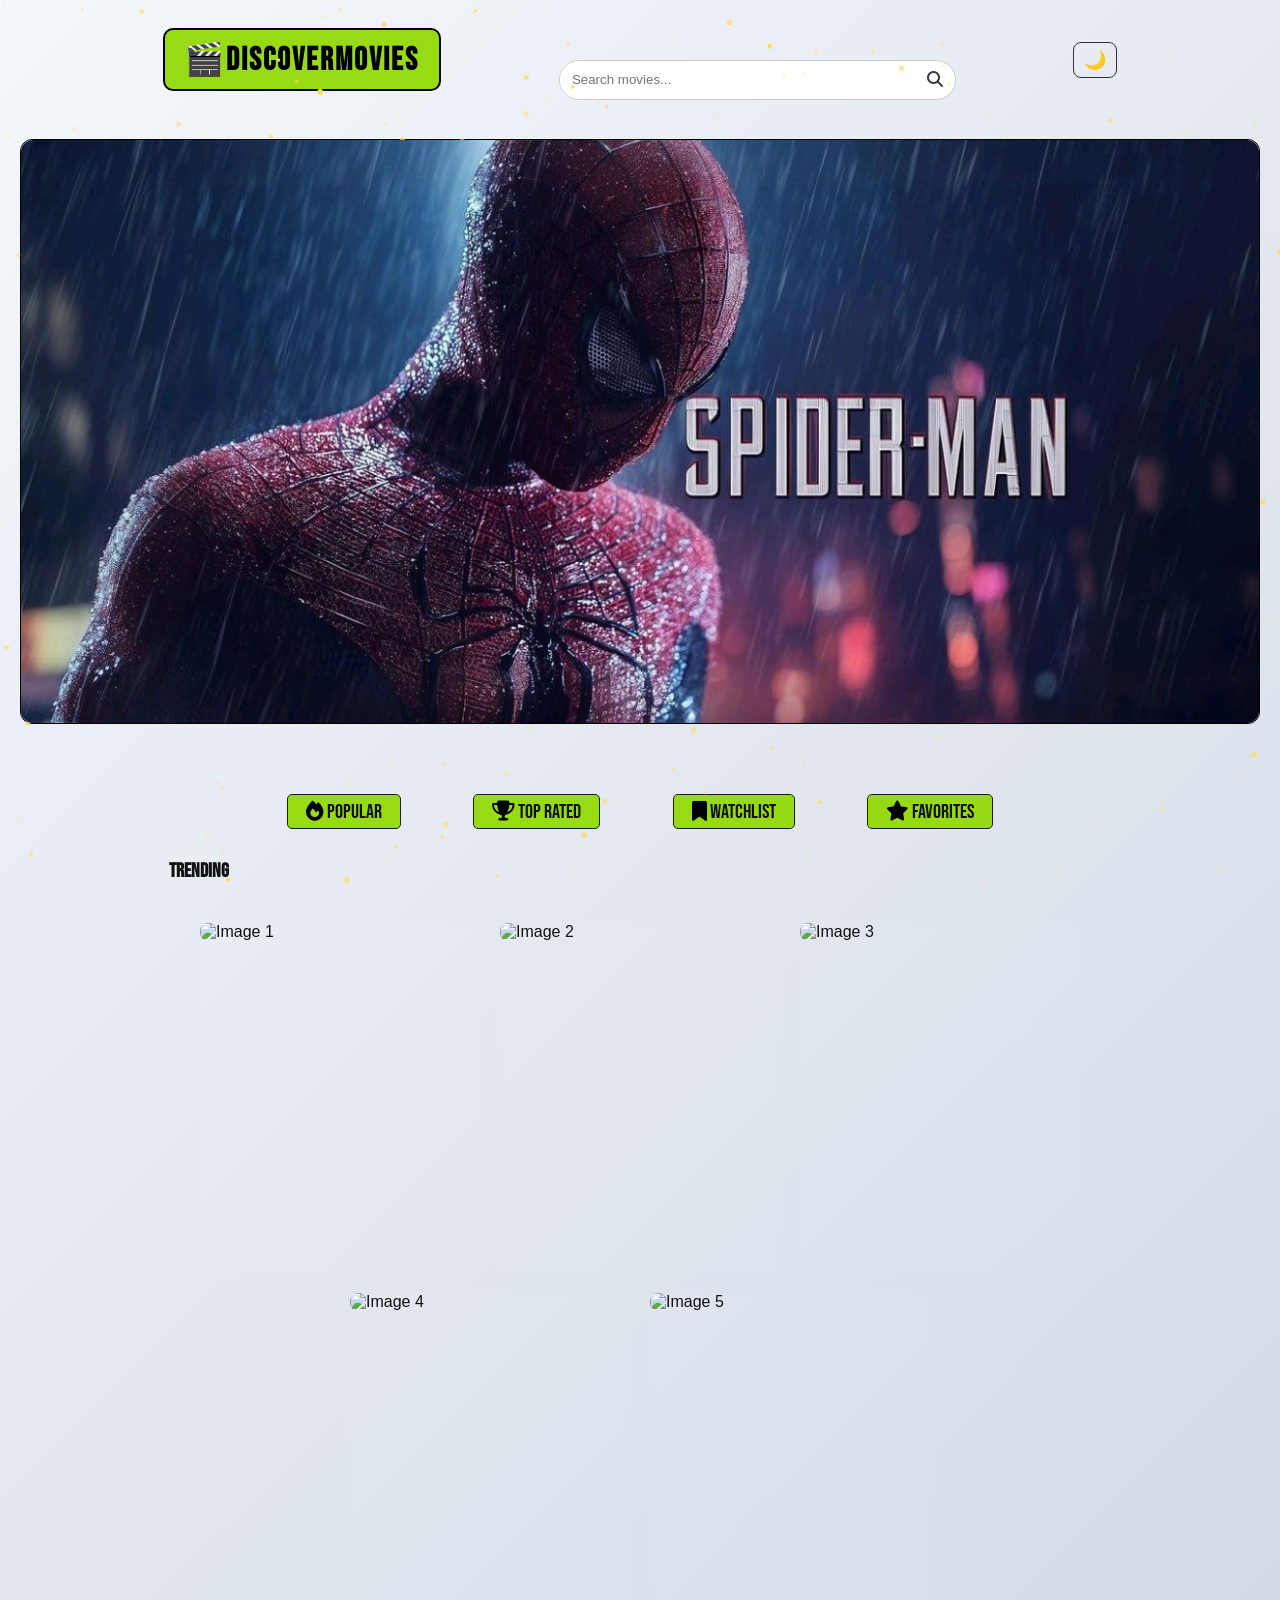
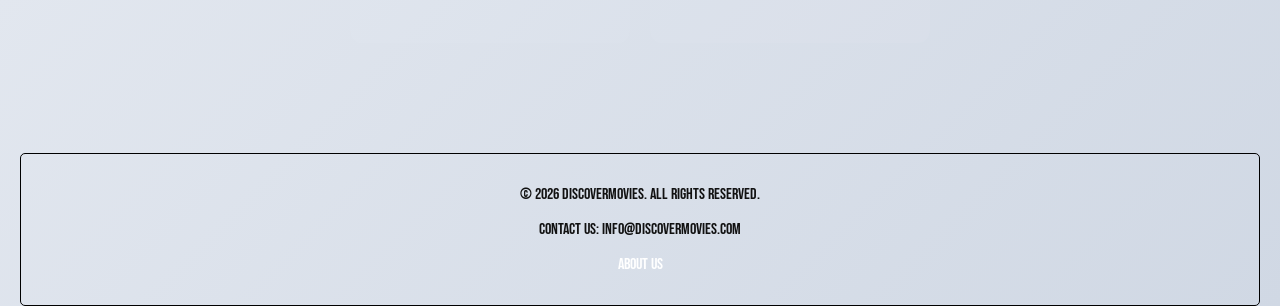
==== commit 66197c9d: "Final commit" ====
--- a/index.html
+++ b/index.html
@@ -5,7 +5,7 @@
     <meta name="viewport" content="width=device-width, initial-scale=1.0" />
     <title>Movie Discovery Webapp</title>
     <link rel="stylesheet" href="styles/base.css" />
-    <link rel="stylesheet" href="styles/responsive.css" />
+    <link rel="stylesheet" href="styles/responsiveness.css">
     <link
       href="https://fonts.googleapis.com/css2?family=Bebas+Neue&display=swap"
       rel="stylesheet"
@@ -39,11 +39,6 @@
   </section>
 </main>
 
-    <p class="sentence">
-      Use this platform to easily search, discover, and save movies, helping you
-      find exactly what you want to watch.
-    </p>
-
     <main>
       <nav>
         <ul class="navbar">
@@ -69,6 +64,7 @@
           </li>
         </ul>
       </nav>
+
       <section class="poster">
         <p id="title-trending">Trending</p>
         <section class="movies" id="trending-section">
@@ -79,6 +75,7 @@
           <div class="box"><img alt="Image 5" /></div>
          
         </section>
+
       </section>
     </main>
 
@@ -87,10 +84,71 @@
       <p>Contact Us: info@discovermovies.com</p>
       <p><a href="about_us.html">About Us</a></p>
     </footer>
-
     <script src="scripts/api/movieApi.js"></script>
     <script src="scripts/app.js"></script>
+    <canvas
+      id="sparkle-canvas"
+      style="
+        position: fixed;
+        top: 0;
+        left: 0;
+        width: 100%;
+        height: 100%;
+        pointer-events: none;
+        z-index: 0;
+      "
+    ></canvas>
+    <script>
+      const canvas = document.getElementById("sparkle-canvas");
+      const ctx = canvas.getContext("2d");
+      canvas.width = window.innerWidth;
+      canvas.height = window.innerHeight;
 
-    
+      const stars = [];
+      for (let i = 0; i < 250; i++) {
+        stars.push({
+          x: Math.random() * canvas.width,
+          y: Math.random() * canvas.height,
+          radius: Math.random() * 2.5 + 0.5,
+          alpha: Math.random(),
+          speed: Math.random() * 0.3 + 0.05,
+          twinkleSpeed: Math.random() * 0.02 + 0.005,
+          twinkleDir: Math.random() > 0.5 ? 1 : -1,
+        });
+      }
+
+      function drawStars() {
+        ctx.clearRect(0, 0, canvas.width, canvas.height);
+        stars.forEach(function (star) {
+          star.alpha += star.twinkleSpeed * star.twinkleDir;
+          if (star.alpha >= 1) {
+            star.alpha = 1;
+            star.twinkleDir = -1;
+          }
+          if (star.alpha <= 0) {
+            star.alpha = 0;
+            star.twinkleDir = 1;
+          }
+          star.y -= star.speed;
+          if (star.y < 0) {
+            star.y = canvas.height;
+            star.x = Math.random() * canvas.width;
+          }
+          ctx.beginPath();
+          ctx.arc(star.x, star.y, star.radius, 0, Math.PI * 2);
+          ctx.fillStyle =
+            "rgba(255, 220, 100, " + (star.alpha * 0.9 + 0.1) + ")";
+          ctx.fill();
+        });
+        requestAnimationFrame(drawStars);
+      }
+
+      drawStars();
+
+      window.addEventListener("resize", function () {
+        canvas.width = window.innerWidth;
+        canvas.height = window.innerHeight;
+      });
+    </script>
   </body>
 </html>
--- a/styles/base.css
+++ b/styles/base.css
@@ -6,13 +6,17 @@
   margin: auto;
   padding: 0px 20px;
   font-family: "Segoe UI", sans-serif;
-  background: #714848;
+  background: linear-gradient(
+    135deg,
+    #000000 0%,
+    /* deep navy */ #1b1c20 50%,
+    /* near black */ #232324eb 100% /* soft contrast */
+  );
 }
 
 body.light {
   color: #111;
-  background-color: #11115c;
-  /*background: linear-gradient(135deg, #f4f7fb 0%, #e2e7ef 50%, #d0d8e4 100%); #947171    #23115f*/
+  background: linear-gradient(135deg, #f4f7fb 0%, #e2e7ef 50%, #d0d8e4 100%);
 }
 
 body.dark {
@@ -63,13 +67,13 @@
 
 body.light h1 {
   color: #000;
-  background-color: #f5c518;
+  background-color: #93da05ef;
   border-color: #000;
 }
 
 body.dark h1 {
   color: #000;
-  background-color: #f5c518;
+  background-color: #93da05ef;
   border-color: #000;
 }
 
@@ -77,7 +81,7 @@
 body.light .sentence,
 body.light nav a,
 body.light .movie-title {
-  color: #d3bf76;
+  color: #111;
 }
 
 body.dark nav a {
@@ -92,13 +96,12 @@
 h1 {
   font-family: "Bebas Neue", sans-serif;
   letter-spacing: 2px;
-  color: #f5c518;
-  background-color: transparent;
+  color: #000;
+  background-color: #93da05ef;
   border: 2px #000 solid;
   text-align: center;
   padding: 1% 2%;
   border-radius: 10px;
-  font-size: 32px;
 }
 
 .title {
@@ -212,8 +215,6 @@
   background-size: cover;
   background-position: center;
   border-radius: 12px;
-  margin: 0 0 16px 0;
-  width: 100%;
   transition: left 1.2s ease-in-out, opacity 1.2s ease-in-out;
   opacity: 0;
   z-index: 0;
@@ -255,13 +256,9 @@
 }
 
 .sentence {
-  margin: 16px 10%;
+  margin: 2%;
   font-family: "Bebas Neue", sans-serif;
-  font-size: 20px;
-  color: #e0f7fa;
-  text-align: center;
-  letter-spacing: 1px;
-  padding: 0 20px;
+  font-size: 22px;
 }
 
 main {
@@ -285,17 +282,17 @@
 
 li a,
 li i {
-  color: inherit;
+  color: #000;
   text-decoration: none;
 }
 
 .navbar li {
   padding: 0.5% 2%;
   margin: 0% 4%;
-  border: 1px solid #f5c518;
+  border: 1px solid #1b1c20;
   border-radius: 5px;
-  color: #f5c518;
-  background-color: transparent;
+  color: rgb(0, 0, 0);
+  background-color: #93da05ef;
   transition:
     transform 0.3s ease,
     filter 0.3s ease;
@@ -310,14 +307,14 @@
   font-family: "Bebas Neue", sans-serif;
   font-weight: 700;
   font-size: 20px;
-  color: #f5c518;
+  color: #90d308ef;
 }
 
 .movies {
-  display: grid;
+  display: flex;
   flex-wrap: wrap;
-  grid-template-columns: repeat(5, minmax(150px, 1fr));
-  gap: 16px;
+  justify-content: center;
+  gap: 20px;
   padding: 20px;
 }
 
@@ -335,8 +332,8 @@
 }
 
 .box {
-  min-width: 100%;
-  height: 320px;
+  min-width: 280px;
+  height: 350px;
   background: rgba(255, 255, 255, 0.04);
   border-radius: 12px;
   cursor: pointer;
@@ -360,7 +357,7 @@
   padding: 10px 18px;
   border: none;
   border-radius: 10px;
-  background: #f5c518;
+  background: #93da05ef;
   color: #000;
   font-weight: 700;
   cursor: pointer;
@@ -381,7 +378,7 @@
 
 .card {
   width: 100%;
-  max-width: 400px;
+  max-width: 600px;
   min-height: 500px;
   background: rgba(255, 255, 255, 0.04);
   border-radius: 12px;
@@ -414,7 +411,7 @@
   text-align: center;
   padding: 15px;
   font-size: 16px;
-  color: #e0f7fa;
+  color: #93da05ef;
   border-radius: 5px;
   border: #000 solid 1px;
   font-family: "Bebas Neue", sans-serif;
@@ -427,73 +424,8 @@
   margin-top: 90px;
 }
 
-@media (max-width: 600px) {
-  body {
-    margin: 0%;
-    width: 100vw;
-    padding: 0px 10px;
-  } 
-}
-
-.title {
-  display: flex;
-  flex-direction: center;
-  align-items: center;
-  justify-content: center;
-  width: 100%;
-  gap: 10px;
-  margin: 20px 0px;
-}
-
-.navbar {
-  flex-direction: center;
-  gap: 10px;
-}
-/* ABOUT PAGE FIX (MATCHES SITE DESIGN) */
-
-.about-container {
-  max-width: 80%;
-  margin: 40px auto;
-}
-
-/* Use SAME style as .box (movie cards) */
-.about-box {
-  background: rgba(255, 255, 255, 0.04);
-  border-radius: 12px;
-  padding: 25px;
-  transition:
-    transform 0.3s ease,
-    filter 0.3s ease;
-}
-
-/* SAME hover as movie cards */
-.about-box:hover {
-  transform: translateY(-10px);
-  filter: brightness(0.8);
-}
-
-/* TEXT STYLE (match your site) */
-.about-box h2 {
-  font-family: "Bebas Neue", sans-serif;
-  margin-bottom: 10px;
-}
-
-.about-box p {
-  margin-bottom: 20px;
-  font-size: 16px;
-}
-
-/* DARK MODE */
-body.dark .about-box {
-  background: rgba(190, 40, 40, 0.04);
-}
-
-/* LIGHT MODE */
-body.light .about-box {
-  background: rgba(0, 0, 0, 0.05);
-}
-/* ABOUT PAGE HEADER FIX */
-.about-page .heroHeader {
-  height: 3px; /* smaller */
-  min-height: 2px;
-}
+footer a {
+  color: #fff;
+  text-decoration: none;
+  font-weight: 500;
+}
--- a/styles/responsiveness.css
+++ b/styles/responsiveness.css
@@ -0,0 +1,272 @@
+
+/* Small devices (phones, 480px and down) */
+@media screen and (max-width: 480px) {
+  body {
+    padding: 0px 10px;
+  }
+
+/* Enhanced Title Section */
+.title {
+  padding: 1% 2%;
+  display: flex;
+  flex-direction: column;
+  align-items: center;
+  justify-content: center;
+  margin: 0% 5% 2% 5%;
+  gap: 20px;
+  flex-wrap: wrap;
+  background: rgba(147, 218, 5, 0.08);
+  border-radius: 60px;
+  backdrop-filter: blur(8px);
+  box-shadow: 0 4px 25px rgba(0, 0, 0, 0.15);
+}
+
+/* Movie Title/Logo */
+h1 {
+  font-family: "Bebas Neue", sans-serif;
+  letter-spacing: 2px;
+  color: #000;
+  background: linear-gradient(135deg, #93da05ef 0%, #7ab803 100%);
+  border: none;
+  text-align: center;
+  padding: 10px 28px;
+  border-radius: 50px;
+  transition: all 0.3s ease;
+  box-shadow: 0 4px 12px rgba(147, 218, 5, 0.3);
+  font-size: 1.6rem;
+  margin: 0;
+  white-space: nowrap;
+}
+
+/* Search Box - Centered */
+.search-box {
+  display: flex;
+  align-items: center;
+  width: 100%;
+  max-width: 650px;
+  min-width: 250px;
+  margin: 0;
+  border: 2px solid rgba(147, 218, 5, 0.4);
+  border-radius: 50px;
+  overflow: hidden;
+  background: rgba(255, 255, 255, 0.95);
+  transition: all 0.3s ease;
+  box-shadow: 0 2px 12px rgba(0, 0, 0, 0.1);
+}
+
+.search-box:focus-within {
+  border-color: #93da05;
+  box-shadow: 0 2px 16px rgba(147, 218, 5, 0.3);
+  transform: scale(1.02);
+}
+
+/* Theme Toggle Button */
+.theme-toggle {
+  font-size: 20px;
+  background: rgba(147, 218, 5, 0.15);
+  border: 1px solid rgba(147, 218, 5, 0.4);
+  border-radius: 50px;
+  padding: 8px 16px;
+  cursor: pointer;
+  transition: all 0.3s ease;
+}
+
+.theme-toggle:hover {
+  background: rgba(147, 218, 5, 0.3);
+  transform: rotate(15deg);
+}
+  /* Hero Section */
+  .heroHeader {
+    height: 40vh;
+    margin-top: 15px;
+  }
+
+  .sentence {
+    font-size: 14px;
+    margin: 4%;
+  }
+
+  /* Main content */
+  main {
+    max-width: 100%;
+    margin: 0% 5%;
+  }
+
+  /* Navigation */
+  .navbar {
+    flex-direction: column;
+    gap: 12px;
+    padding: 15px 10px;
+  }
+
+  .navbar li {
+    width: 100%;
+    text-align: center;
+    padding: 12px 2%;
+    margin: 0;
+  }
+
+  /* Movies grid */
+  .movies {
+    gap: 15px;
+    padding: 15px;
+  }
+
+  .box {
+    min-width: 100%;
+    height: auto;
+    aspect-ratio: 2/3;
+  }
+
+  .card {
+    max-width: 100%;
+    min-height: auto;
+  }
+
+  .movie-poster {
+    max-width: 100%;
+  }
+
+  /* Poster section */
+  .poster p {
+    font-size: 18px;
+    text-align: center;
+  }
+
+  /* Detail actions */
+  .detail-actions {
+    flex-direction: column;
+    gap: 10px;
+  }
+
+  .action-btn {
+    width: 100%;
+    padding: 12px 18px;
+  }
+
+  /* Footer */
+  footer {
+    font-size: 12px;
+    padding: 12px;
+    margin-top: 40px;
+  }
+
+  footer p {
+    margin: 8px 0;
+  }
+}
+
+/* Medium devices (tablets, 481px to 768px) */
+@media screen and (min-width: 481px) and (max-width: 768px) {
+  body {
+    padding: 0px 15px;
+  }
+
+  .title {
+    gap: 20px;
+    margin: 0% 5%;
+  }
+
+  h1 {
+    font-size: 1.8rem;
+  }
+
+  .search-box {
+    width: 50%;
+  }
+
+  .heroHeader {
+    height: 50vh;
+  }
+
+  main {
+    max-width: 95%;
+    margin: 0% 5%;
+  }
+
+  .navbar {
+    flex-wrap: wrap;
+    gap: 10px;
+  }
+
+  .navbar li {
+    margin: 0% 2%;
+    padding: 8px 15px;
+  }
+
+  .movies {
+    gap: 18px;
+  }
+
+  .box {
+    min-width: calc(50% - 18px);
+  }
+
+  .footer {
+    font-size: 14px;
+  }
+}
+
+/* Large devices (small laptops, 769px to 1024px) */
+@media screen and (min-width: 769px) and (max-width: 1024px) {
+  main {
+    max-width: 90%;
+    margin: 0% 5%;
+  }
+
+  .box {
+    min-width: calc(33.333% - 20px);
+  }
+}
+
+/* Landscape orientation fix for mobile */
+@media screen and (max-width: 768px) and (orientation: landscape) {
+  .heroHeader {
+    height: 85vh;
+  }
+
+  .navbar {
+    flex-direction: row;
+    flex-wrap: wrap;
+  }
+
+  .navbar li {
+    width: auto;
+    min-width: 120px;
+  }
+
+  .box {
+    min-width: calc(50% - 15px);
+  }
+}
+
+/* Touch device optimizations */
+@media (hover: none) and (pointer: coarse) {
+  .navbar li:hover,
+  .box:hover,
+  .action-btn:hover {
+    transform: none;
+    filter: none;
+  }
+
+  .navbar li:active,
+  .box:active,
+  .action-btn:active {
+    transform: scale(0.98);
+    filter: brightness(0.95);
+  }
+
+  button,
+  .action-btn,
+  .navbar li {
+    cursor: pointer;
+    min-height: 44px; /* Better touch target size */
+  }
+}
+
+/* High-DPI screens */
+@media (-webkit-min-device-pixel-ratio: 2), (min-resolution: 192dpi) {
+  img {
+    image-rendering: -webkit-optimize-contrast;
+  }
+}
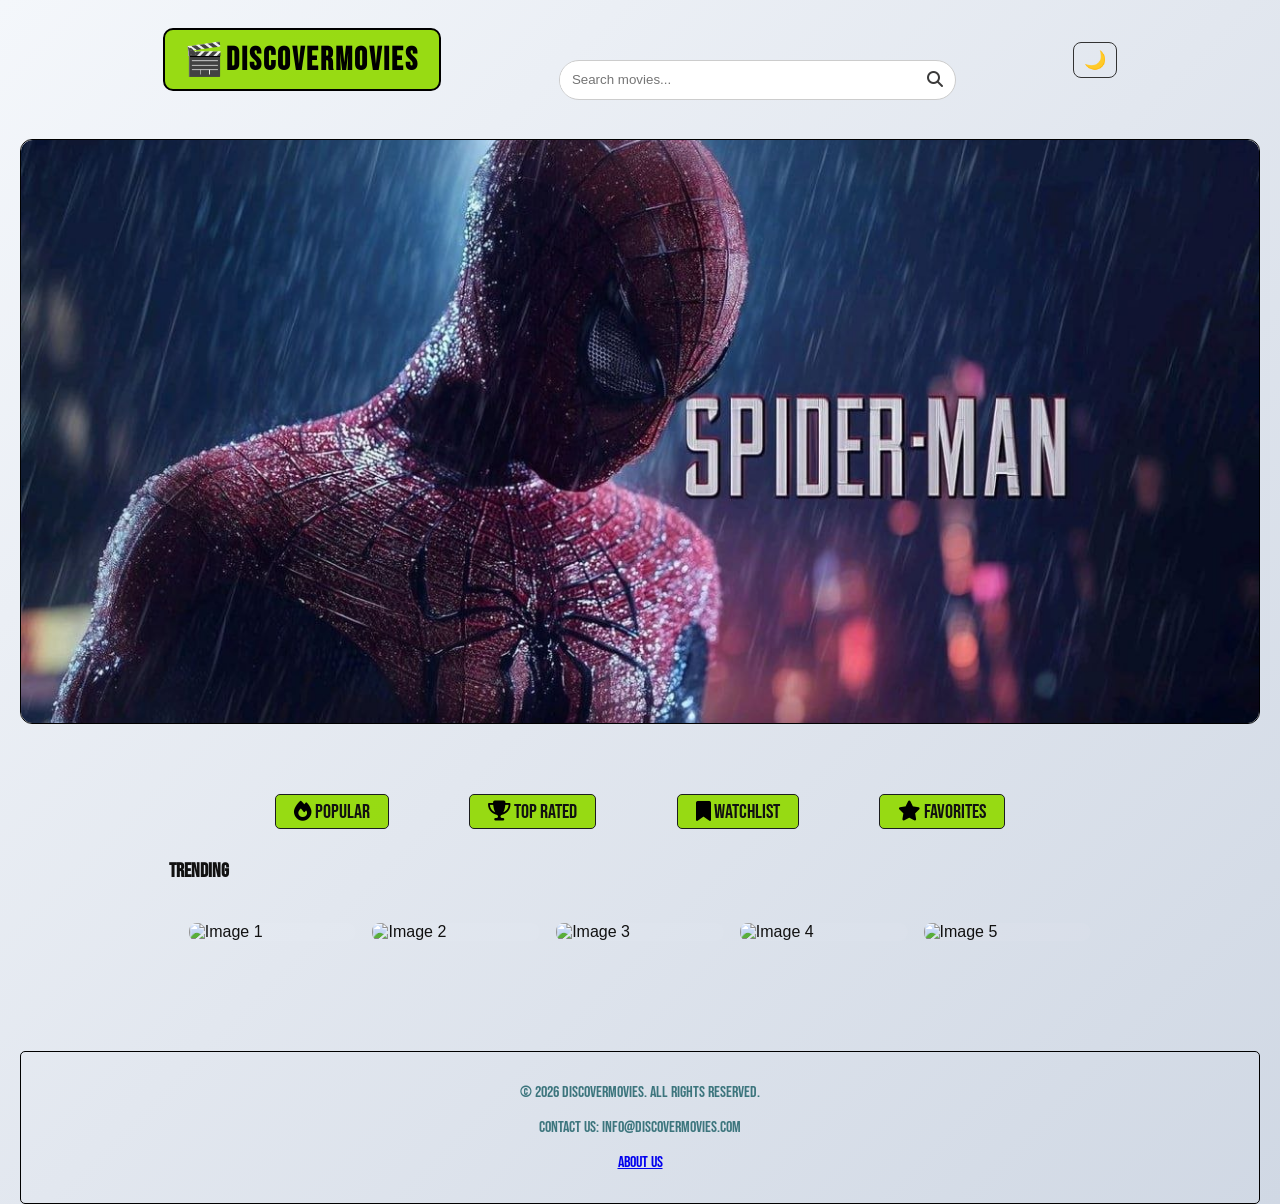
==== commit 14368b8f: "feat: movie card info, description, rating, release date, css fixes" ====
--- a/index.html
+++ b/index.html
@@ -5,7 +5,7 @@
     <meta name="viewport" content="width=device-width, initial-scale=1.0" />
     <title>Movie Discovery Webapp</title>
     <link rel="stylesheet" href="styles/base.css" />
-    <link rel="stylesheet" href="styles/responsiveness.css">
+
     <link
       href="https://fonts.googleapis.com/css2?family=Bebas+Neue&display=swap"
       rel="stylesheet"
@@ -29,15 +29,15 @@
       </button>
     </div>
 
-  <!-- HERO SECTION -->
-<header class="heroHeader"></header>
+    <!-- HERO SECTION -->
+    <header class="heroHeader"></header>
 
-<!-- MOVIES SECTION -->
-<main>
-  <section class="movies" id="listing-section">
-    <!-- Movie cards appear here ONLY -->
-  </section>
-</main>
+    <!-- MOVIES SECTION -->
+    <main>
+      <section class="movies" id="listing-section">
+        <!-- Movie cards appear here ONLY -->
+      </section>
+    </main>
 
     <main>
       <nav>
@@ -73,9 +73,7 @@
           <div class="box"><img alt="Image 3" /></div>
           <div class="box"><img alt="Image 4" /></div>
           <div class="box"><img alt="Image 5" /></div>
-         
         </section>
-
       </section>
     </main>
 
@@ -86,69 +84,5 @@
     </footer>
     <script src="scripts/api/movieApi.js"></script>
     <script src="scripts/app.js"></script>
-    <canvas
-      id="sparkle-canvas"
-      style="
-        position: fixed;
-        top: 0;
-        left: 0;
-        width: 100%;
-        height: 100%;
-        pointer-events: none;
-        z-index: 0;
-      "
-    ></canvas>
-    <script>
-      const canvas = document.getElementById("sparkle-canvas");
-      const ctx = canvas.getContext("2d");
-      canvas.width = window.innerWidth;
-      canvas.height = window.innerHeight;
-
-      const stars = [];
-      for (let i = 0; i < 250; i++) {
-        stars.push({
-          x: Math.random() * canvas.width,
-          y: Math.random() * canvas.height,
-          radius: Math.random() * 2.5 + 0.5,
-          alpha: Math.random(),
-          speed: Math.random() * 0.3 + 0.05,
-          twinkleSpeed: Math.random() * 0.02 + 0.005,
-          twinkleDir: Math.random() > 0.5 ? 1 : -1,
-        });
-      }
-
-      function drawStars() {
-        ctx.clearRect(0, 0, canvas.width, canvas.height);
-        stars.forEach(function (star) {
-          star.alpha += star.twinkleSpeed * star.twinkleDir;
-          if (star.alpha >= 1) {
-            star.alpha = 1;
-            star.twinkleDir = -1;
-          }
-          if (star.alpha <= 0) {
-            star.alpha = 0;
-            star.twinkleDir = 1;
-          }
-          star.y -= star.speed;
-          if (star.y < 0) {
-            star.y = canvas.height;
-            star.x = Math.random() * canvas.width;
-          }
-          ctx.beginPath();
-          ctx.arc(star.x, star.y, star.radius, 0, Math.PI * 2);
-          ctx.fillStyle =
-            "rgba(255, 220, 100, " + (star.alpha * 0.9 + 0.1) + ")";
-          ctx.fill();
-        });
-        requestAnimationFrame(drawStars);
-      }
-
-      drawStars();
-
-      window.addEventListener("resize", function () {
-        canvas.width = window.innerWidth;
-        canvas.height = window.innerHeight;
-      });
-    </script>
   </body>
 </html>
--- a/styles/base.css
+++ b/styles/base.css
@@ -1,89 +1,68 @@
 * {
   box-sizing: border-box;
 }
-
 body {
   margin: auto;
   padding: 0px 20px;
   font-family: "Segoe UI", sans-serif;
-  background: linear-gradient(
-    135deg,
-    #000000 0%,
-    /* deep navy */ #1b1c20 50%,
-    /* near black */ #232324eb 100% /* soft contrast */
-  );
-}
-
+  background: linear-gradient(135deg, #000000 0%, #1b1c20 50%, #232324eb 100%);
+}
 body.light {
   color: #111;
   background: linear-gradient(135deg, #f4f7fb 0%, #e2e7ef 50%, #d0d8e4 100%);
 }
-
 body.dark {
   color: #f6f7fb;
   background: linear-gradient(135deg, #000000 0%, #12131a 50%, #1f222c 100%);
 }
-
 body.light header {
   border-color: #000;
 }
-
 body.dark header {
   border-color: #444;
   background-color: rgba(15, 18, 28, 0.9);
 }
-
 body.light .title {
   border-color: #000;
 }
-
 body.dark .title {
   border-color: #444;
 }
-
 body.dark .theme-toggle {
   color: #fff;
   border-color: #666;
 }
-
 body.light .theme-toggle {
   color: #000;
   border-color: #333;
 }
-
 body.dark .search-box {
   background: #23252f;
   border-color: #444;
 }
-
 body.dark input {
   background: #1a1c22;
   color: #fff;
 }
-
 body.dark .search-btn i {
   color: #fff;
 }
-
 body.light h1 {
   color: #000;
   background-color: #93da05ef;
   border-color: #000;
 }
-
 body.dark h1 {
   color: #000;
   background-color: #93da05ef;
   border-color: #000;
 }
-
 body.light p,
 body.light .sentence,
 body.light nav a,
 body.light .movie-title {
   color: #111;
 }
-
 body.dark nav a {
   color: #111;
 }
@@ -92,7 +71,6 @@
 body.dark .movie-title {
   color: #e7e7e7;
 }
-
 h1 {
   font-family: "Bebas Neue", sans-serif;
   letter-spacing: 2px;
@@ -103,7 +81,6 @@
   padding: 1% 2%;
   border-radius: 10px;
 }
-
 .title {
   padding: 0.5% 0%;
   display: flex;
@@ -114,15 +91,12 @@
   gap: 10%;
   flex-wrap: wrap;
 }
-
 .header {
   display: flex;
   align-items: center;
   justify-content: space-between;
   padding: 16px 24px;
 }
-
-/* Theme button */
 .theme-toggle {
   font-size: 18px;
   background: transparent;
@@ -132,7 +106,6 @@
   cursor: pointer;
   transition: all 0.3s ease;
 }
-
 .theme-toggle:hover {
   background: rgba(255, 255, 255, 0.1);
 }
@@ -140,15 +113,12 @@
 p {
   color: #ffffffff;
 }
-/* header */
-
 header {
   display: flex;
   flex-direction: column;
   justify-content: space-around;
   align-items: center;
   color: white;
-  
   max-height: 65vh;
   font-weight: 700;
   font-size: 18px;
@@ -156,7 +126,6 @@
   border: 1px #000 solid;
   border-radius: 8px;
 }
-
 .search-box {
   display: flex;
   align-items: center;
@@ -167,19 +136,16 @@
   overflow: hidden;
   background: #fff;
 }
-
 input {
   flex: 1;
   padding: 10px 12px;
   border: none;
   outline: none;
 }
-
 input:focus {
   border: 2px solid #7aab00ef;
   border-radius: 25px;
 }
-
 .search-btn {
   background: none;
   border: none;
@@ -187,52 +153,45 @@
   cursor: pointer;
   font-size: 16px;
 }
-
 .search-btn i {
   color: #3b3a3a;
 }
-
 .search-btn:hover {
   color: #000;
 }
-/* ---------- HERO HEADER ---------- */
 .heroHeader {
   position: relative;
-  height: 75vh;                 /* shorter than before so header isn't too tall */
-  width: 100%;
-  overflow: hidden;             /* hides slides outside container */
-  border-radius: 12px;
-  margin-top: 20px;             /* space under header */
-}
-
-/* Hero slide style */
+  height: 75vh;
+  width: 100%;
+  overflow: hidden;
+  border-radius: 12px;
+  margin-top: 20px;
+}
 .heroHeader .slide {
   position: absolute;
   top: 0;
-  left: 100%;                  /* start off-screen right */
+  left: 100%;
   width: 100%;
   height: 100%;
   background-size: cover;
   background-position: center;
   border-radius: 12px;
-  transition: left 1.2s ease-in-out, opacity 1.2s ease-in-out;
+  transition:
+    left 1.2s ease-in-out,
+    opacity 1.2s ease-in-out;
   opacity: 0;
   z-index: 0;
 }
-
 .heroHeader .slide.active {
-  left: 0;                     /* move to visible */
+  left: 0;
   opacity: 1;
   z-index: 1;
 }
-
 .heroHeader .slide.prev {
-  left: -100%;                 /* slide out left */
+  left: -100%;
   opacity: 0;
   z-index: 0;
 }
-
-/* Optional overlay for readability */
 .heroHeader::before {
   content: "";
   position: absolute;
@@ -248,24 +207,19 @@
   border-radius: 12px;
   z-index: 0;
 }
-
-/* Hero text on top of slides */
 .heroHeader * {
   position: relative;
   z-index: 1;
 }
-
 .sentence {
   margin: 2%;
   font-family: "Bebas Neue", sans-serif;
   font-size: 22px;
 }
-
 main {
   max-width: 80%;
   margin: 0% 12%;
 }
-
 .navbar {
   display: flex;
   flex-direction: row;
@@ -278,14 +232,14 @@
   font-size: 20px;
   padding: 10px 20px;
   border-radius: 8px;
-}
-
+  flex-wrap: wrap;
+  gap: 8px;
+}
 li a,
 li i {
   color: #000;
   text-decoration: none;
 }
-
 .navbar li {
   padding: 0.5% 2%;
   margin: 0% 4%;
@@ -297,28 +251,22 @@
     transform 0.3s ease,
     filter 0.3s ease;
 }
-
 .navbar li:hover {
   filter: brightness(0.5);
   transform: translateY(-10px);
 }
-
 .poster p {
   font-family: "Bebas Neue", sans-serif;
   font-weight: 700;
   font-size: 20px;
   color: #90d308ef;
 }
-
 .movies {
-  display: flex;
-  flex-wrap: wrap;
-  justify-content: center;
-  gap: 20px;
+  display: grid;
+  grid-template-columns: repeat(5, minmax(150px, 1fr));
+  gap: 16px;
   padding: 20px;
 }
-
-
 .see-more {
   display: flex;
   align-items: center;
@@ -330,29 +278,80 @@
     transform 0.3s ease,
     filter 0.3s ease;
 }
-
 .box {
-  min-width: 280px;
-  height: 350px;
+  width: 100%;
+  min-width: 0;
+  height: auto;
   background: rgba(255, 255, 255, 0.04);
   border-radius: 12px;
   cursor: pointer;
   transition:
     transform 0.3s ease,
     filter 0.3s ease;
+  display: flex;
+  flex-direction: column;
 }
 .box:hover {
   filter: brightness(0.5);
   transform: translateY(-10px);
 }
-
+.movie-link {
+  display: block;
+  width: 100%;
+}
+.movie-link img {
+  width: 100%;
+  height: 200px;
+  object-fit: cover;
+  border-radius: 12px 12px 0 0;
+  display: block;
+}
+img {
+  width: 100%;
+  height: auto;
+  object-fit: cover;
+  border-radius: 8px;
+}
+.card-info {
+  padding: 6px 8px;
+  background: rgba(207, 209, 218, 0.95);
+  border-radius: 0 0 12px 12px;
+}
+.card-title {
+  font-family: "Bebas Neue", sans-serif;
+  font-size: 14px;
+  color: #93da05ef;
+  margin: 0 0 4px 0;
+  white-space: nowrap;
+  overflow: hidden;
+  text-overflow: ellipsis;
+}
+.card-rating {
+  font-size: 10px;
+  color: #e0f7fa;
+  margin: 0 0 3px 0;
+}
+.card-desc {
+  font-size: 8px;
+  color: #aaaaaa;
+  margin: 0 0 3px 0;
+  line-height: 1.3;
+  display: -webkit-box;
+  -webkit-line-clamp: 2;
+  -webkit-box-orient: vertical;
+  overflow: hidden;
+}
+.card-release {
+  font-size: 11px;
+  color: #e0f7fa;
+  margin: 0;
+}
 .detail-actions {
   display: flex;
   flex-wrap: wrap;
   gap: 12px;
   margin-top: 20px;
 }
-
 .action-btn {
   padding: 10px 18px;
   border: none;
@@ -365,20 +364,17 @@
     transform 0.2s ease,
     filter 0.2s ease;
 }
-
 .action-btn:hover {
   transform: translateY(-2px);
   filter: brightness(0.95);
 }
-
 .action-btn:disabled {
   opacity: 0.65;
   cursor: not-allowed;
 }
-
 .card {
   width: 100%;
-  max-width: 600px;
+  max-width: 400px;
   min-height: 500px;
   background: rgba(255, 255, 255, 0.04);
   border-radius: 12px;
@@ -387,7 +383,6 @@
     transform 0.3s ease,
     filter 0.3s ease;
 }
-
 .movie-poster {
   width: 100%;
   max-width: 360px;
@@ -399,14 +394,6 @@
   justify-content: center;
   margin: 0 auto;
 }
-
-img {
-  width: 100%;
-  height: 100%;
-  object-fit: cover;
-  border-radius: 8px;
-}
-
 footer {
   text-align: center;
   padding: 15px;
@@ -423,9 +410,55 @@
   );
   margin-top: 90px;
 }
-
-footer a {
-  color: #fff;
-  text-decoration: none;
-  font-weight: 500;
-}
+footer p {
+  color: #3c757d !important;
+}
+.about-container {
+  max-width: 80%;
+  margin: 40px auto;
+}
+.about-box {
+  background: rgba(255, 255, 255, 0.04);
+  border-radius: 12px;
+  padding: 25px;
+  transition:
+    transform 0.3s ease,
+    filter 0.3s ease;
+}
+.about-box:hover {
+  transform: translateY(-10px);
+  filter: brightness(0.8);
+}
+.about-box h2 {
+  font-family: "Bebas Neue", sans-serif;
+  margin-bottom: 10px;
+}
+.about-box p {
+  margin-bottom: 20px;
+  font-size: 16px;
+}
+body.dark .about-box {
+  background: rgba(190, 40, 40, 0.04);
+}
+body.light .about-box {
+  background: rgba(0, 0, 0, 0.05);
+}
+.about-page .heroHeader {
+  height: 3px;
+  min-height: 2px;
+}
+@media (max-width: 600px) {
+  body {
+    margin: 0%;
+    width: 100vw;
+    padding: 0px 10px;
+  }
+  .title {
+    flex-direction: column;
+    margin: 20px 0px;
+    gap: 10px;
+  }
+  .movies {
+    grid-template-columns: repeat(2, 1fr);
+  }
+}
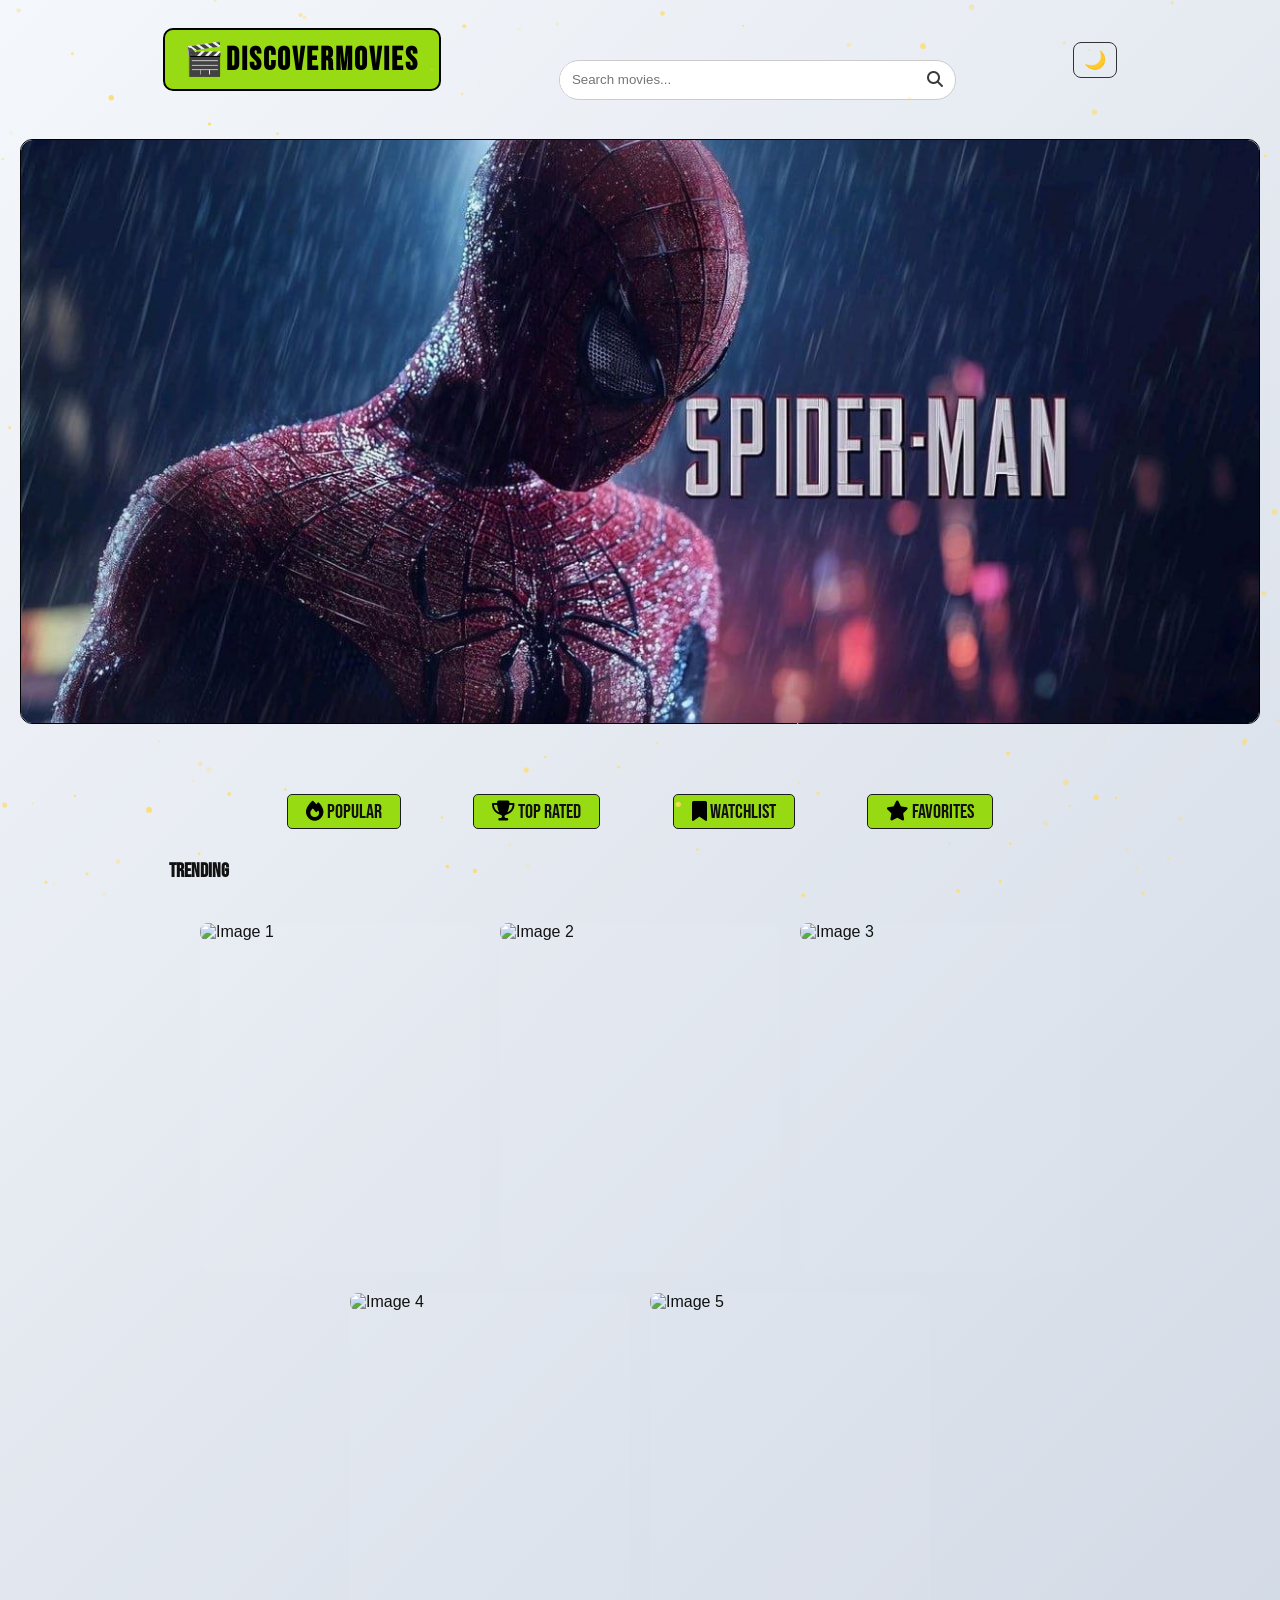
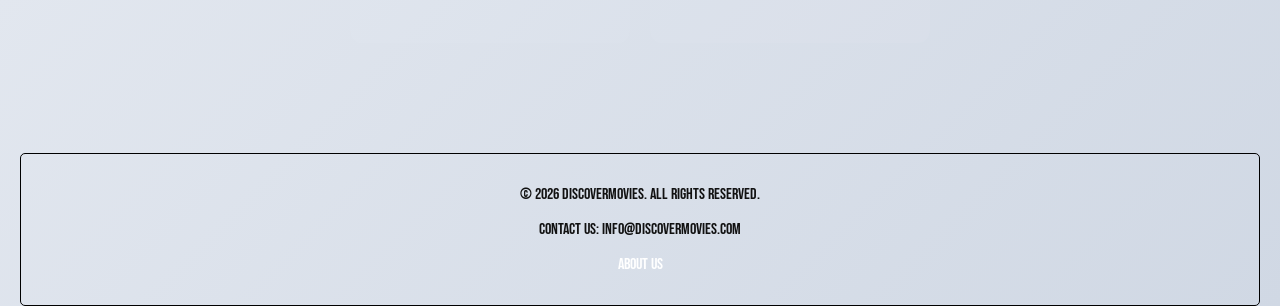
==== commit 18ccf14d: "Merge pull request #13 from GDG-Capstone-G2/dev Dev" ====
--- a/index.html
+++ b/index.html
@@ -5,7 +5,7 @@
     <meta name="viewport" content="width=device-width, initial-scale=1.0" />
     <title>Movie Discovery Webapp</title>
     <link rel="stylesheet" href="styles/base.css" />
-
+    <link rel="stylesheet" href="styles/responsiveness.css">
     <link
       href="https://fonts.googleapis.com/css2?family=Bebas+Neue&display=swap"
       rel="stylesheet"
@@ -29,15 +29,15 @@
       </button>
     </div>
 
-    <!-- HERO SECTION -->
-    <header class="heroHeader"></header>
+  <!-- HERO SECTION -->
+<header class="heroHeader"></header>
 
-    <!-- MOVIES SECTION -->
-    <main>
-      <section class="movies" id="listing-section">
-        <!-- Movie cards appear here ONLY -->
-      </section>
-    </main>
+<!-- MOVIES SECTION -->
+<main>
+  <section class="movies" id="listing-section">
+    <!-- Movie cards appear here ONLY -->
+  </section>
+</main>
 
     <main>
       <nav>
@@ -73,7 +73,9 @@
           <div class="box"><img alt="Image 3" /></div>
           <div class="box"><img alt="Image 4" /></div>
           <div class="box"><img alt="Image 5" /></div>
+         
         </section>
+
       </section>
     </main>
 
@@ -84,5 +86,69 @@
     </footer>
     <script src="scripts/api/movieApi.js"></script>
     <script src="scripts/app.js"></script>
+    <canvas
+      id="sparkle-canvas"
+      style="
+        position: fixed;
+        top: 0;
+        left: 0;
+        width: 100%;
+        height: 100%;
+        pointer-events: none;
+        z-index: 0;
+      "
+    ></canvas>
+    <script>
+      const canvas = document.getElementById("sparkle-canvas");
+      const ctx = canvas.getContext("2d");
+      canvas.width = window.innerWidth;
+      canvas.height = window.innerHeight;
+
+      const stars = [];
+      for (let i = 0; i < 250; i++) {
+        stars.push({
+          x: Math.random() * canvas.width,
+          y: Math.random() * canvas.height,
+          radius: Math.random() * 2.5 + 0.5,
+          alpha: Math.random(),
+          speed: Math.random() * 0.3 + 0.05,
+          twinkleSpeed: Math.random() * 0.02 + 0.005,
+          twinkleDir: Math.random() > 0.5 ? 1 : -1,
+        });
+      }
+
+      function drawStars() {
+        ctx.clearRect(0, 0, canvas.width, canvas.height);
+        stars.forEach(function (star) {
+          star.alpha += star.twinkleSpeed * star.twinkleDir;
+          if (star.alpha >= 1) {
+            star.alpha = 1;
+            star.twinkleDir = -1;
+          }
+          if (star.alpha <= 0) {
+            star.alpha = 0;
+            star.twinkleDir = 1;
+          }
+          star.y -= star.speed;
+          if (star.y < 0) {
+            star.y = canvas.height;
+            star.x = Math.random() * canvas.width;
+          }
+          ctx.beginPath();
+          ctx.arc(star.x, star.y, star.radius, 0, Math.PI * 2);
+          ctx.fillStyle =
+            "rgba(255, 220, 100, " + (star.alpha * 0.9 + 0.1) + ")";
+          ctx.fill();
+        });
+        requestAnimationFrame(drawStars);
+      }
+
+      drawStars();
+
+      window.addEventListener("resize", function () {
+        canvas.width = window.innerWidth;
+        canvas.height = window.innerHeight;
+      });
+    </script>
   </body>
 </html>
--- a/styles/base.css
+++ b/styles/base.css
@@ -1,68 +1,89 @@
 * {
   box-sizing: border-box;
 }
+
 body {
   margin: auto;
   padding: 0px 20px;
   font-family: "Segoe UI", sans-serif;
-  background: linear-gradient(135deg, #000000 0%, #1b1c20 50%, #232324eb 100%);
-}
+  background: linear-gradient(
+    135deg,
+    #000000 0%,
+    /* deep navy */ #1b1c20 50%,
+    /* near black */ #232324eb 100% /* soft contrast */
+  );
+}
+
 body.light {
   color: #111;
   background: linear-gradient(135deg, #f4f7fb 0%, #e2e7ef 50%, #d0d8e4 100%);
 }
+
 body.dark {
   color: #f6f7fb;
   background: linear-gradient(135deg, #000000 0%, #12131a 50%, #1f222c 100%);
 }
+
 body.light header {
   border-color: #000;
 }
+
 body.dark header {
   border-color: #444;
   background-color: rgba(15, 18, 28, 0.9);
 }
+
 body.light .title {
   border-color: #000;
 }
+
 body.dark .title {
   border-color: #444;
 }
+
 body.dark .theme-toggle {
   color: #fff;
   border-color: #666;
 }
+
 body.light .theme-toggle {
   color: #000;
   border-color: #333;
 }
+
 body.dark .search-box {
   background: #23252f;
   border-color: #444;
 }
+
 body.dark input {
   background: #1a1c22;
   color: #fff;
 }
+
 body.dark .search-btn i {
   color: #fff;
 }
+
 body.light h1 {
   color: #000;
   background-color: #93da05ef;
   border-color: #000;
 }
+
 body.dark h1 {
   color: #000;
   background-color: #93da05ef;
   border-color: #000;
 }
+
 body.light p,
 body.light .sentence,
 body.light nav a,
 body.light .movie-title {
   color: #111;
 }
+
 body.dark nav a {
   color: #111;
 }
@@ -71,6 +92,7 @@
 body.dark .movie-title {
   color: #e7e7e7;
 }
+
 h1 {
   font-family: "Bebas Neue", sans-serif;
   letter-spacing: 2px;
@@ -81,6 +103,7 @@
   padding: 1% 2%;
   border-radius: 10px;
 }
+
 .title {
   padding: 0.5% 0%;
   display: flex;
@@ -91,12 +114,15 @@
   gap: 10%;
   flex-wrap: wrap;
 }
+
 .header {
   display: flex;
   align-items: center;
   justify-content: space-between;
   padding: 16px 24px;
 }
+
+/* Theme button */
 .theme-toggle {
   font-size: 18px;
   background: transparent;
@@ -106,6 +132,7 @@
   cursor: pointer;
   transition: all 0.3s ease;
 }
+
 .theme-toggle:hover {
   background: rgba(255, 255, 255, 0.1);
 }
@@ -113,12 +140,15 @@
 p {
   color: #ffffffff;
 }
+/* header */
+
 header {
   display: flex;
   flex-direction: column;
   justify-content: space-around;
   align-items: center;
   color: white;
+  
   max-height: 65vh;
   font-weight: 700;
   font-size: 18px;
@@ -126,6 +156,7 @@
   border: 1px #000 solid;
   border-radius: 8px;
 }
+
 .search-box {
   display: flex;
   align-items: center;
@@ -136,16 +167,19 @@
   overflow: hidden;
   background: #fff;
 }
+
 input {
   flex: 1;
   padding: 10px 12px;
   border: none;
   outline: none;
 }
+
 input:focus {
   border: 2px solid #7aab00ef;
   border-radius: 25px;
 }
+
 .search-btn {
   background: none;
   border: none;
@@ -153,45 +187,52 @@
   cursor: pointer;
   font-size: 16px;
 }
+
 .search-btn i {
   color: #3b3a3a;
 }
+
 .search-btn:hover {
   color: #000;
 }
+/* ---------- HERO HEADER ---------- */
 .heroHeader {
   position: relative;
-  height: 75vh;
-  width: 100%;
-  overflow: hidden;
-  border-radius: 12px;
-  margin-top: 20px;
-}
+  height: 75vh;                 /* shorter than before so header isn't too tall */
+  width: 100%;
+  overflow: hidden;             /* hides slides outside container */
+  border-radius: 12px;
+  margin-top: 20px;             /* space under header */
+}
+
+/* Hero slide style */
 .heroHeader .slide {
   position: absolute;
   top: 0;
-  left: 100%;
+  left: 100%;                  /* start off-screen right */
   width: 100%;
   height: 100%;
   background-size: cover;
   background-position: center;
   border-radius: 12px;
-  transition:
-    left 1.2s ease-in-out,
-    opacity 1.2s ease-in-out;
+  transition: left 1.2s ease-in-out, opacity 1.2s ease-in-out;
   opacity: 0;
   z-index: 0;
 }
+
 .heroHeader .slide.active {
-  left: 0;
+  left: 0;                     /* move to visible */
   opacity: 1;
   z-index: 1;
 }
+
 .heroHeader .slide.prev {
-  left: -100%;
+  left: -100%;                 /* slide out left */
   opacity: 0;
   z-index: 0;
 }
+
+/* Optional overlay for readability */
 .heroHeader::before {
   content: "";
   position: absolute;
@@ -207,19 +248,24 @@
   border-radius: 12px;
   z-index: 0;
 }
+
+/* Hero text on top of slides */
 .heroHeader * {
   position: relative;
   z-index: 1;
 }
+
 .sentence {
   margin: 2%;
   font-family: "Bebas Neue", sans-serif;
   font-size: 22px;
 }
+
 main {
   max-width: 80%;
   margin: 0% 12%;
 }
+
 .navbar {
   display: flex;
   flex-direction: row;
@@ -232,14 +278,14 @@
   font-size: 20px;
   padding: 10px 20px;
   border-radius: 8px;
-  flex-wrap: wrap;
-  gap: 8px;
-}
+}
+
 li a,
 li i {
   color: #000;
   text-decoration: none;
 }
+
 .navbar li {
   padding: 0.5% 2%;
   margin: 0% 4%;
@@ -251,22 +297,28 @@
     transform 0.3s ease,
     filter 0.3s ease;
 }
+
 .navbar li:hover {
   filter: brightness(0.5);
   transform: translateY(-10px);
 }
+
 .poster p {
   font-family: "Bebas Neue", sans-serif;
   font-weight: 700;
   font-size: 20px;
   color: #90d308ef;
 }
+
 .movies {
-  display: grid;
-  grid-template-columns: repeat(5, minmax(150px, 1fr));
-  gap: 16px;
+  display: flex;
+  flex-wrap: wrap;
+  justify-content: center;
+  gap: 20px;
   padding: 20px;
 }
+
+
 .see-more {
   display: flex;
   align-items: center;
@@ -278,80 +330,29 @@
     transform 0.3s ease,
     filter 0.3s ease;
 }
+
 .box {
-  width: 100%;
-  min-width: 0;
-  height: auto;
+  min-width: 280px;
+  height: 350px;
   background: rgba(255, 255, 255, 0.04);
   border-radius: 12px;
   cursor: pointer;
   transition:
     transform 0.3s ease,
     filter 0.3s ease;
-  display: flex;
-  flex-direction: column;
 }
 .box:hover {
   filter: brightness(0.5);
   transform: translateY(-10px);
 }
-.movie-link {
-  display: block;
-  width: 100%;
-}
-.movie-link img {
-  width: 100%;
-  height: 200px;
-  object-fit: cover;
-  border-radius: 12px 12px 0 0;
-  display: block;
-}
-img {
-  width: 100%;
-  height: auto;
-  object-fit: cover;
-  border-radius: 8px;
-}
-.card-info {
-  padding: 6px 8px;
-  background: rgba(207, 209, 218, 0.95);
-  border-radius: 0 0 12px 12px;
-}
-.card-title {
-  font-family: "Bebas Neue", sans-serif;
-  font-size: 14px;
-  color: #93da05ef;
-  margin: 0 0 4px 0;
-  white-space: nowrap;
-  overflow: hidden;
-  text-overflow: ellipsis;
-}
-.card-rating {
-  font-size: 10px;
-  color: #e0f7fa;
-  margin: 0 0 3px 0;
-}
-.card-desc {
-  font-size: 8px;
-  color: #aaaaaa;
-  margin: 0 0 3px 0;
-  line-height: 1.3;
-  display: -webkit-box;
-  -webkit-line-clamp: 2;
-  -webkit-box-orient: vertical;
-  overflow: hidden;
-}
-.card-release {
-  font-size: 11px;
-  color: #e0f7fa;
-  margin: 0;
-}
+
 .detail-actions {
   display: flex;
   flex-wrap: wrap;
   gap: 12px;
   margin-top: 20px;
 }
+
 .action-btn {
   padding: 10px 18px;
   border: none;
@@ -364,17 +365,20 @@
     transform 0.2s ease,
     filter 0.2s ease;
 }
+
 .action-btn:hover {
   transform: translateY(-2px);
   filter: brightness(0.95);
 }
+
 .action-btn:disabled {
   opacity: 0.65;
   cursor: not-allowed;
 }
+
 .card {
   width: 100%;
-  max-width: 400px;
+  max-width: 600px;
   min-height: 500px;
   background: rgba(255, 255, 255, 0.04);
   border-radius: 12px;
@@ -383,6 +387,7 @@
     transform 0.3s ease,
     filter 0.3s ease;
 }
+
 .movie-poster {
   width: 100%;
   max-width: 360px;
@@ -394,6 +399,14 @@
   justify-content: center;
   margin: 0 auto;
 }
+
+img {
+  width: 100%;
+  height: 100%;
+  object-fit: cover;
+  border-radius: 8px;
+}
+
 footer {
   text-align: center;
   padding: 15px;
@@ -410,55 +423,9 @@
   );
   margin-top: 90px;
 }
-footer p {
-  color: #3c757d !important;
-}
-.about-container {
-  max-width: 80%;
-  margin: 40px auto;
-}
-.about-box {
-  background: rgba(255, 255, 255, 0.04);
-  border-radius: 12px;
-  padding: 25px;
-  transition:
-    transform 0.3s ease,
-    filter 0.3s ease;
-}
-.about-box:hover {
-  transform: translateY(-10px);
-  filter: brightness(0.8);
-}
-.about-box h2 {
-  font-family: "Bebas Neue", sans-serif;
-  margin-bottom: 10px;
-}
-.about-box p {
-  margin-bottom: 20px;
-  font-size: 16px;
-}
-body.dark .about-box {
-  background: rgba(190, 40, 40, 0.04);
-}
-body.light .about-box {
-  background: rgba(0, 0, 0, 0.05);
-}
-.about-page .heroHeader {
-  height: 3px;
-  min-height: 2px;
-}
-@media (max-width: 600px) {
-  body {
-    margin: 0%;
-    width: 100vw;
-    padding: 0px 10px;
-  }
-  .title {
-    flex-direction: column;
-    margin: 20px 0px;
-    gap: 10px;
-  }
-  .movies {
-    grid-template-columns: repeat(2, 1fr);
-  }
-}
+
+footer a {
+  color: #fff;
+  text-decoration: none;
+  font-weight: 500;
+}
--- a/styles/responsiveness.css
+++ b/styles/responsiveness.css
@@ -0,0 +1,272 @@
+
+/* Small devices (phones, 480px and down) */
+@media screen and (max-width: 480px) {
+  body {
+    padding: 0px 10px;
+  }
+
+/* Enhanced Title Section */
+.title {
+  padding: 1% 2%;
+  display: flex;
+  flex-direction: column;
+  align-items: center;
+  justify-content: center;
+  margin: 0% 5% 2% 5%;
+  gap: 20px;
+  flex-wrap: wrap;
+  background: rgba(147, 218, 5, 0.08);
+  border-radius: 15px;
+  backdrop-filter: blur(8px);
+  box-shadow: 0 4px 25px rgba(0, 0, 0, 0.15);
+}
+
+/* Movie Title/Logo */
+h1 {
+  font-family: "Bebas Neue", sans-serif;
+  letter-spacing: 2px;
+  color: #000;
+  background: linear-gradient(135deg, #93da05ef 0%, #7ab803 100%);
+  border: none;
+  text-align: center;
+  padding: 10px 28px;
+  border-radius: 15px;
+  transition: all 0.3s ease;
+  box-shadow: 0 4px 12px rgba(147, 218, 5, 0.3);
+  font-size: 1.6rem;
+  margin: 0;
+  white-space: nowrap;
+}
+
+/* Search Box - Centered */
+.search-box {
+  display: flex;
+  align-items: center;
+  width: 100%;
+  max-width: 650px;
+  min-width: 250px;
+  margin: 0;
+  border: 2px solid rgba(147, 218, 5, 0.4);
+  border-radius: 50px;
+  overflow: hidden;
+  background: rgba(255, 255, 255, 0.95);
+  transition: all 0.3s ease;
+  box-shadow: 0 2px 12px rgba(0, 0, 0, 0.1);
+}
+
+.search-box:focus-within {
+  border-color: #93da05;
+  box-shadow: 0 2px 16px rgba(147, 218, 5, 0.3);
+  transform: scale(1.02);
+}
+
+/* Theme Toggle Button */
+.theme-toggle {
+  font-size: 20px;
+  background: rgba(147, 218, 5, 0.15);
+  border: 1px solid rgba(147, 218, 5, 0.4);
+  border-radius: 15px;
+  padding: 10px 24px;
+  cursor: pointer;
+  transition: all 0.3s ease;
+}
+
+.theme-toggle:hover {
+  background: rgba(147, 218, 5, 0.3);
+  transform: rotate(15deg);
+}
+  /* Hero Section */
+  .heroHeader {
+    height: 40vh;
+    margin-top: 15px;
+  }
+
+  .sentence {
+    font-size: 14px;
+    margin: 4%;
+  }
+
+  /* Main content */
+  main {
+    max-width: 100%;
+    margin: 0% 5%;
+  }
+
+  /* Navigation */
+  .navbar {
+    flex-direction: column;
+    gap: 12px;
+    padding: 15px 10px;
+  }
+
+  .navbar li {
+    width: 100%;
+    text-align: center;
+    padding: 12px 2%;
+    margin: 0;
+  }
+
+  /* Movies grid */
+  .movies {
+    gap: 15px;
+    padding: 15px;
+  }
+
+  .box {
+    min-width: 100%;
+    height: auto;
+    aspect-ratio: 2/3;
+  }
+
+  .card {
+    max-width: 100%;
+    min-height: auto;
+  }
+
+  .movie-poster {
+    max-width: 100%;
+  }
+
+  /* Poster section */
+  .poster p {
+    font-size: 18px;
+    text-align: center;
+  }
+
+  /* Detail actions */
+  .detail-actions {
+    flex-direction: column;
+    gap: 10px;
+  }
+
+  .action-btn {
+    width: 100%;
+    padding: 12px 18px;
+  }
+
+  /* Footer */
+  footer {
+    font-size: 12px;
+    padding: 12px;
+    margin-top: 40px;
+  }
+
+  footer p {
+    margin: 8px 0;
+  }
+}
+
+/* Medium devices (tablets, 481px to 768px) */
+@media screen and (min-width: 481px) and (max-width: 768px) {
+  body {
+    padding: 0px 15px;
+  }
+
+  .title {
+    gap: 20px;
+    margin: 0% 5%;
+  }
+
+  h1 {
+    font-size: 1.8rem;
+  }
+
+  .search-box {
+    width: 50%;
+  }
+
+  .heroHeader {
+    height: 50vh;
+  }
+
+  main {
+    max-width: 95%;
+    margin: 0% 5%;
+  }
+
+  .navbar {
+    flex-wrap: wrap;
+    gap: 10px;
+  }
+
+  .navbar li {
+    margin: 0% 2%;
+    padding: 8px 15px;
+  }
+
+  .movies {
+    gap: 18px;
+  }
+
+  .box {
+    min-width: calc(50% - 18px);
+  }
+
+  .footer {
+    font-size: 14px;
+  }
+}
+
+/* Large devices (small laptops, 769px to 1024px) */
+@media screen and (min-width: 769px) and (max-width: 1024px) {
+  main {
+    max-width: 90%;
+    margin: 0% 5%;
+  }
+
+  .box {
+    min-width: calc(33.333% - 20px);
+  }
+}
+
+/* Landscape orientation fix for mobile */
+@media screen and (max-width: 768px) and (orientation: landscape) {
+  .heroHeader {
+    height: 85vh;
+  }
+
+  .navbar {
+    flex-direction: row;
+    flex-wrap: wrap;
+  }
+
+  .navbar li {
+    width: auto;
+    min-width: 120px;
+  }
+
+  .box {
+    min-width: calc(50% - 15px);
+  }
+}
+
+/* Touch device optimizations */
+@media (hover: none) and (pointer: coarse) {
+  .navbar li:hover,
+  .box:hover,
+  .action-btn:hover {
+    transform: none;
+    filter: none;
+  }
+
+  .navbar li:active,
+  .box:active,
+  .action-btn:active {
+    transform: scale(0.98);
+    filter: brightness(0.95);
+  }
+
+  button,
+  .action-btn,
+  .navbar li {
+    cursor: pointer;
+    min-height: 44px; /* Better touch target size */
+  }
+}
+
+/* High-DPI screens */
+@media (-webkit-min-device-pixel-ratio: 2), (min-resolution: 192dpi) {
+  img {
+    image-rendering: -webkit-optimize-contrast;
+  }
+}
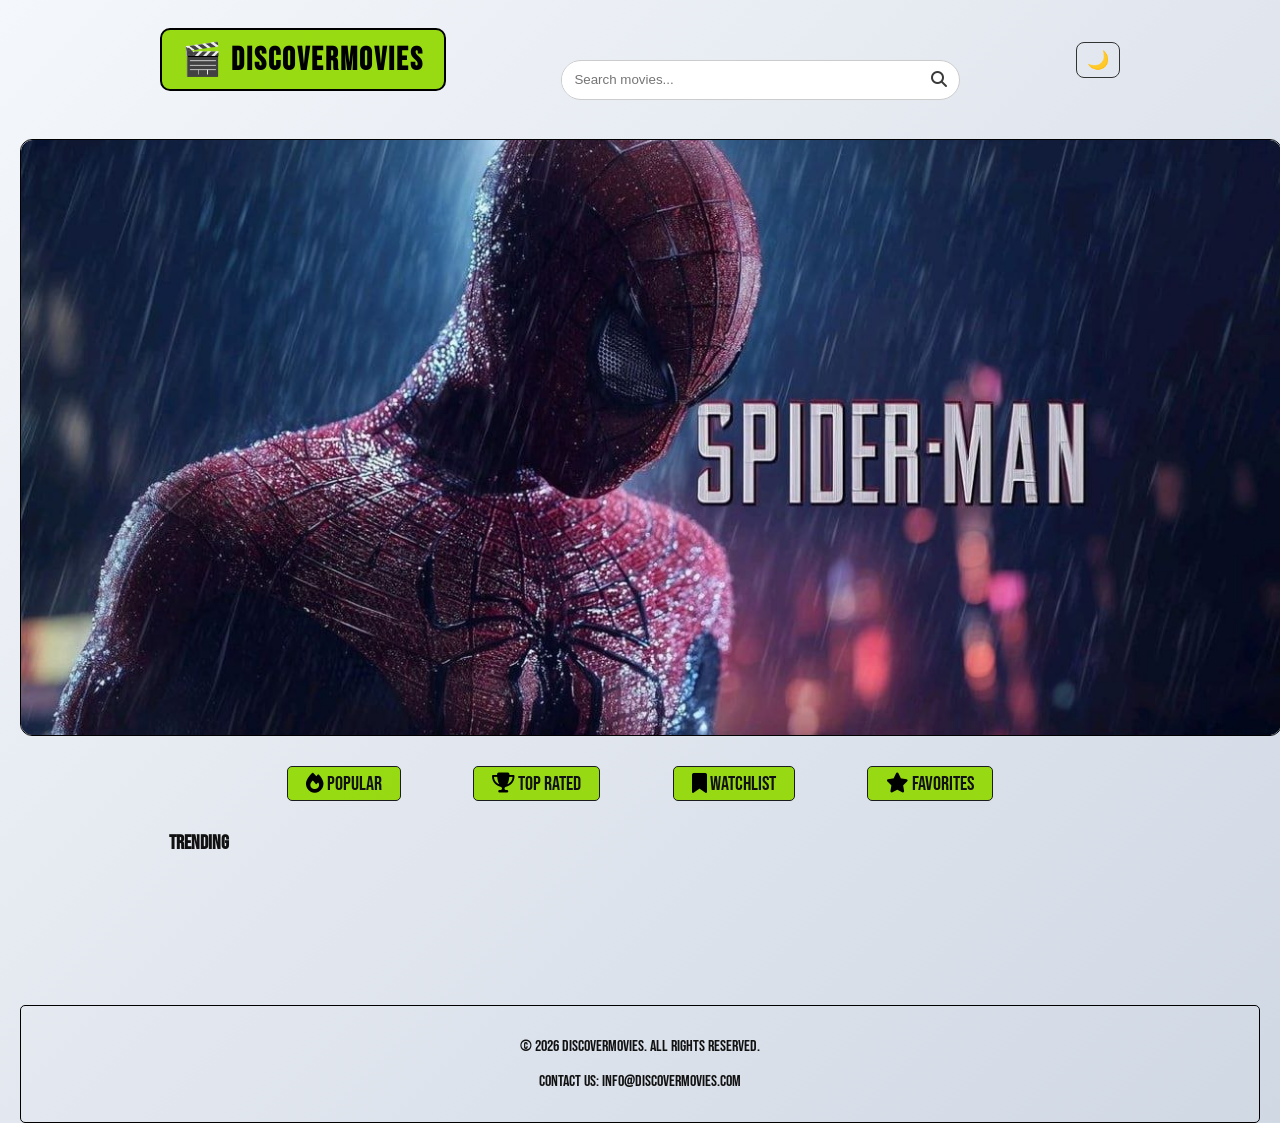
==== commit 661cfcf4: "add movie card info,rating,description and release date" ====
--- a/index.html
+++ b/index.html
@@ -6,149 +6,46 @@
     <title>Movie Discovery Webapp</title>
     <link rel="stylesheet" href="styles/base.css" />
     <link rel="stylesheet" href="styles/responsiveness.css">
-    <link
-      href="https://fonts.googleapis.com/css2?family=Bebas+Neue&display=swap"
-      rel="stylesheet"
-    />
-    <link
-      rel="stylesheet"
-      href="https://cdnjs.cloudflare.com/ajax/libs/font-awesome/6.5.0/css/all.min.css"
-    />
+    <link href="https://fonts.googleapis.com/css2?family=Bebas+Neue&display=swap" rel="stylesheet"/>
+    <link rel="stylesheet" href="https://cdnjs.cloudflare.com/ajax/libs/font-awesome/6.5.0/css/all.min.css"/>
   </head>
   <body>
     <div class="title">
-      <h1 class="name">🎬DiscoverMovies</h1>
+      <h1 class="name">🎬 DiscoverMovies</h1>
       <div class="search-box">
         <input type="text" id="searchInput" placeholder="Search movies..." />
         <button class="search-btn" id="searchBtn">
           <i class="fa-solid fa-magnifying-glass"></i>
         </button>
       </div>
-      <button id="themeToggle" class="theme-toggle" aria-label="Toggle theme">
-        🌙
-      </button>
+      <button id="themeToggle" class="theme-toggle" aria-label="Toggle theme">🌙</button>
     </div>
 
-  <!-- HERO SECTION -->
-<header class="heroHeader"></header>
-
-<!-- MOVIES SECTION -->
-<main>
-  <section class="movies" id="listing-section">
-    <!-- Movie cards appear here ONLY -->
-  </section>
-</main>
+    <header class="heroHeader">
+      <div class="overlay"></div>
+    </header>
 
     <main>
       <nav>
         <ul class="navbar">
-          <li>
-            <a href="popular.html" id="btn-popular"
-              ><i class="fa-solid fa-fire"></i> Popular</a
-            >
-          </li>
-          <li>
-            <a href="toprated.html" id="btn-toprated"
-              ><i class="fa-solid fa-trophy"></i> Top Rated</a
-            >
-          </li>
-          <li>
-            <a href="watchlist.html"
-              ><i class="fa-solid fa-bookmark"></i> Watchlist</a
-            >
-          </li>
-          <li>
-            <a href="favorites.html"
-              ><i class="fa-solid fa-star"></i> Favorites</a
-            >
-          </li>
+          <li><a href="popular.html" id="btn-popular"><i class="fa-solid fa-fire"></i> Popular</a></li>
+          <li><a href="toprated.html" id="btn-toprated"><i class="fa-solid fa-trophy"></i> Top Rated</a></li>
+          <li><a href="watchlist.html"><i class="fa-solid fa-bookmark"></i> Watchlist</a></li>
+          <li><a href="favorites.html"><i class="fa-solid fa-star"></i> Favorites</a></li>
         </ul>
       </nav>
-
       <section class="poster">
         <p id="title-trending">Trending</p>
-        <section class="movies" id="trending-section">
-          <div class="box"><img alt="Image 1" /></div>
-          <div class="box"><img alt="Image 2" /></div>
-          <div class="box"><img alt="Image 3" /></div>
-          <div class="box"><img alt="Image 4" /></div>
-          <div class="box"><img alt="Image 5" /></div>
-         
-        </section>
-
+        <section class="movies" id="trending-section"></section>
       </section>
     </main>
 
     <footer>
       <p>&copy; 2026 DiscoverMovies. All rights reserved.</p>
       <p>Contact Us: info@discovermovies.com</p>
-      <p><a href="about_us.html">About Us</a></p>
     </footer>
+
     <script src="scripts/api/movieApi.js"></script>
     <script src="scripts/app.js"></script>
-    <canvas
-      id="sparkle-canvas"
-      style="
-        position: fixed;
-        top: 0;
-        left: 0;
-        width: 100%;
-        height: 100%;
-        pointer-events: none;
-        z-index: 0;
-      "
-    ></canvas>
-    <script>
-      const canvas = document.getElementById("sparkle-canvas");
-      const ctx = canvas.getContext("2d");
-      canvas.width = window.innerWidth;
-      canvas.height = window.innerHeight;
-
-      const stars = [];
-      for (let i = 0; i < 250; i++) {
-        stars.push({
-          x: Math.random() * canvas.width,
-          y: Math.random() * canvas.height,
-          radius: Math.random() * 2.5 + 0.5,
-          alpha: Math.random(),
-          speed: Math.random() * 0.3 + 0.05,
-          twinkleSpeed: Math.random() * 0.02 + 0.005,
-          twinkleDir: Math.random() > 0.5 ? 1 : -1,
-        });
-      }
-
-      function drawStars() {
-        ctx.clearRect(0, 0, canvas.width, canvas.height);
-        stars.forEach(function (star) {
-          star.alpha += star.twinkleSpeed * star.twinkleDir;
-          if (star.alpha >= 1) {
-            star.alpha = 1;
-            star.twinkleDir = -1;
-          }
-          if (star.alpha <= 0) {
-            star.alpha = 0;
-            star.twinkleDir = 1;
-          }
-          star.y -= star.speed;
-          if (star.y < 0) {
-            star.y = canvas.height;
-            star.x = Math.random() * canvas.width;
-          }
-          ctx.beginPath();
-          ctx.arc(star.x, star.y, star.radius, 0, Math.PI * 2);
-          ctx.fillStyle =
-            "rgba(255, 220, 100, " + (star.alpha * 0.9 + 0.1) + ")";
-          ctx.fill();
-        });
-        requestAnimationFrame(drawStars);
-      }
-
-      drawStars();
-
-      window.addEventListener("resize", function () {
-        canvas.width = window.innerWidth;
-        canvas.height = window.innerHeight;
-      });
-    </script>
   </body>
-</html>
+</html>
--- a/styles/base.css
+++ b/styles/base.css
@@ -1,7 +1,6 @@
-* {
+[4/11/2026 12:01 AM] Abuji💕🤴: * {
   box-sizing: border-box;
 }
-
 body {
   margin: auto;
   padding: 0px 20px;
@@ -13,77 +12,62 @@
     /* near black */ #232324eb 100% /* soft contrast */
   );
 }
-
 body.light {
   color: #111;
   background: linear-gradient(135deg, #f4f7fb 0%, #e2e7ef 50%, #d0d8e4 100%);
 }
-
 body.dark {
   color: #f6f7fb;
   background: linear-gradient(135deg, #000000 0%, #12131a 50%, #1f222c 100%);
 }
-
 body.light header {
   border-color: #000;
 }
-
 body.dark header {
   border-color: #444;
   background-color: rgba(15, 18, 28, 0.9);
 }
-
 body.light .title {
   border-color: #000;
 }
-
 body.dark .title {
   border-color: #444;
 }
-
 body.dark .theme-toggle {
   color: #fff;
   border-color: #666;
 }
-
 body.light .theme-toggle {
   color: #000;
   border-color: #333;
 }
-
 body.dark .search-box {
   background: #23252f;
   border-color: #444;
 }
-
 body.dark input {
   background: #1a1c22;
   color: #fff;
 }
-
 body.dark .search-btn i {
   color: #fff;
 }
-
 body.light h1 {
   color: #000;
   background-color: #93da05ef;
   border-color: #000;
 }
-
 body.dark h1 {
   color: #000;
   background-color: #93da05ef;
   border-color: #000;
 }
-
 body.light p,
 body.light .sentence,
 body.light nav a,
 body.light .movie-title {
   color: #111;
 }
-
 body.dark nav a {
   color: #111;
 }
@@ -92,7 +76,6 @@
 body.dark .movie-title {
   color: #e7e7e7;
 }
-
 h1 {
   font-family: "Bebas Neue", sans-serif;
   letter-spacing: 2px;
@@ -103,7 +86,6 @@
   padding: 1% 2%;
   border-radius: 10px;
 }
-
 .title {
   padding: 0.5% 0%;
   display: flex;
@@ -114,15 +96,12 @@
   gap: 10%;
   flex-wrap: wrap;
 }
-
 .header {
   display: flex;
   align-items: center;
   justify-content: space-between;
   padding: 16px 24px;
 }
-
-/* Theme button */
 .theme-toggle {
   font-size: 18px;
   background: transparent;
@@ -132,23 +111,18 @@
   cursor: pointer;
   transition: all 0.3s ease;
 }
-
 .theme-toggle:hover {
   background: rgba(255, 255, 255, 0.1);
 }
-
 p {
   color: #ffffffff;
 }
-/* header */
-
 header {
   display: flex;
   flex-direction: column;
   justify-content: space-around;
   align-items: center;
   color: white;
-  
   max-height: 65vh;
   font-weight: 700;
   font-size: 18px;
@@ -156,7 +130,6 @@
   border: 1px #000 solid;
   border-radius: 8px;
 }
-
 .search-box {
   display: flex;
   align-items: center;
@@ -167,19 +140,16 @@
   overflow: hidden;
   background: #fff;
 }
-
 input {
   flex: 1;
   padding: 10px 12px;
   border: none;
   outline: none;
 }
-
 input:focus {
   border: 2px solid #7aab00ef;
   border-radius: 25px;
 }
-
 .search-btn {
   background: none;
   border: none;
@@ -187,29 +157,24 @@
   cursor: pointer;
   font-size: 16px;
 }
-
 .search-btn i {
   color: #3b3a3a;
 }
-
 .search-btn:hover {
   color: #000;
 }
-/* ---------- HERO HEADER ---------- */
 .heroHeader {
   position: relative;
-  height: 75vh;                 /* shorter than before so header isn't too tall */
-  width: 100%;
-  overflow: hidden;             /* hides slides outside container */
-  border-radius: 12px;
-  margin-top: 20px;             /* space under header */
-}
-
-/* Hero slide style */
+  height: 75vh;
+  width: 100%;
+  overflow: hidden;
+  border-radius: 12px;
+  margin-top: 20px;
+}
 .heroHeader .slide {
   position: absolute;
   top: 0;
-  left: 100%;                  /* start off-screen right */
+  left: 100%;
   width: 100%;
   height: 100%;
   background-size: cover;
@@ -219,20 +184,16 @@
   opacity: 0;
   z-index: 0;
 }
-
 .heroHeader .slide.active {
-  left: 0;                     /* move to visible */
+  left: 0;
   opacity: 1;
   z-index: 1;
 }
-
 .heroHeader .slide.prev {
-  left: -100%;                 /* slide out left */
+  left: -100%;
   opacity: 0;
   z-index: 0;
 }
-
-/* Optional overlay for readability */
 .heroHeader::before {
   content: "";
   position: absolute;
@@ -248,24 +209,19 @@
   border-radius: 12px;
   z-index: 0;
 }
-
-/* Hero text on top of slides */
 .heroHeader * {
   position: relative;
   z-index: 1;
 }
-
 .sentence {
   margin: 2%;
   font-family: "Bebas Neue", sans-serif;
   font-size: 22px;
 }
-
 main {
   max-width: 80%;
   margin: 0% 12%;
 }
-
 .navbar {
   display: flex;
   flex-direction: row;
@@ -274,18 +230,16 @@
   align-items: center;
   color: white;
   font-family: "Bebas Neue", sans-serif;
-  font-weight: 500;
+[4/11/2026 12:01 AM] Abuji💕🤴: font-weight: 500;
   font-size: 20px;
   padding: 10px 20px;
   border-radius: 8px;
 }
-
 li a,
 li i {
   color: #000;
   text-decoration: none;
 }
-
 .navbar li {
   padding: 0.5% 2%;
   margin: 0% 4%;
@@ -293,23 +247,18 @@
   border-radius: 5px;
   color: rgb(0, 0, 0);
   background-color: #93da05ef;
-  transition:
-    transform 0.3s ease,
-    filter 0.3s ease;
-}
-
+  transition: transform 0.3s ease, filter 0.3s ease;
+}
 .navbar li:hover {
   filter: brightness(0.5);
   transform: translateY(-10px);
 }
-
 .poster p {
   font-family: "Bebas Neue", sans-serif;
   font-weight: 700;
   font-size: 20px;
   color: #90d308ef;
 }
-
 .movies {
   display: flex;
   flex-wrap: wrap;
@@ -317,8 +266,6 @@
   gap: 20px;
   padding: 20px;
 }
-
-
 .see-more {
   display: flex;
   align-items: center;
@@ -326,33 +273,26 @@
   gap: 6px;
   color: #b3b3b3;
   margin: 0% 4%;
-  transition:
-    transform 0.3s ease,
-    filter 0.3s ease;
-}
-
+  transition: transform 0.3s ease, filter 0.3s ease;
+}
 .box {
   min-width: 280px;
   height: 350px;
   background: rgba(255, 255, 255, 0.04);
   border-radius: 12px;
   cursor: pointer;
-  transition:
-    transform 0.3s ease,
-    filter 0.3s ease;
+  transition: transform 0.3s ease, filter 0.3s ease;
 }
 .box:hover {
   filter: brightness(0.5);
   transform: translateY(-10px);
 }
-
 .detail-actions {
   display: flex;
   flex-wrap: wrap;
   gap: 12px;
   margin-top: 20px;
 }
-
 .action-btn {
   padding: 10px 18px;
   border: none;
@@ -361,21 +301,16 @@
   color: #000;
   font-weight: 700;
   cursor: pointer;
-  transition:
-    transform 0.2s ease,
-    filter 0.2s ease;
-}
-
+  transition: transform 0.2s ease, filter 0.2s ease;
+}
 .action-btn:hover {
   transform: translateY(-2px);
   filter: brightness(0.95);
 }
-
 .action-btn:disabled {
   opacity: 0.65;
   cursor: not-allowed;
 }
-
 .card {
   width: 100%;
   max-width: 600px;
@@ -383,11 +318,8 @@
   background: rgba(255, 255, 255, 0.04);
   border-radius: 12px;
   cursor: pointer;
-  transition:
-    transform 0.3s ease,
-    filter 0.3s ease;
-}
-
+  transition: transform 0.3s ease, filter 0.3s ease;
+}
 .movie-poster {
   width: 100%;
   max-width: 360px;
@@ -399,14 +331,12 @@
   justify-content: center;
   margin: 0 auto;
 }
-
 img {
   width: 100%;
   height: 100%;
   object-fit: cover;
   border-radius: 8px;
 }
-
 footer {
   text-align: center;
   padding: 15px;
@@ -415,17 +345,64 @@
   border-radius: 5px;
   border: #000 solid 1px;
   font-family: "Bebas Neue", sans-serif;
-  background-color: linear-gradient(
-    135deg,
-    #434343 0%,
-    #434343 50%,
-    #4e4e4e 100%
-  );
+  background-color: linear-gradient(135deg, #434343 0%, #434343 50%, #4e4e4e 100%);
   margin-top: 90px;
 }
-
 footer a {
   color: #fff;
   text-decoration: none;
   font-weight: 500;
 }
+
+/* ── MY ADDITIONS ONLY ── */
+.box {
+  display: flex;
+  flex-direction: column;
+  height: auto;
+  min-width: 0;
+}
+.movie-link {
+  display: block;
+  width: 100%;
+}
+.movie-link img {
+  width: 100%;
+  height: 200px;
+  object-fit: cover;
+  border-radius: 12px 12px 0 0;
+  display: block;
+}
+.card-info {
+  padding: 6px 8px;
+  background: rgba(205, 209, 225, 0.95);
+  border-radius: 0 0 12px 12px;
+}
+.card-title {
+  font-family: "Bebas Neue", sans-serif;
+  font-size: 14px;
+  color: #93da05ef;
+  margin: 0 0 4px 0;
+  white-space: nowrap;
+  overflow: hidden;
+  text-overflow: ellipsis;
+}
+.card-rating {
+  font-size: 10px;
+  color: #e0f7fa;
+  margin: 0 0 3px 0;
+}
+.card-desc {
+  font-size: 8px;
+  color: #aaaaaa;
+  margin: 0 0 3px 0;
+  line-height: 1.3;
+  display: -webkit-box;
+  -webkit-line-clamp: 2;
+  -webkit-box-orient: vertical;
+  overflow: hidden;
+}
+.card-release {
+  font-size: 11px;
+  color: #e0f7fa;
+  margin: 0;
+}
